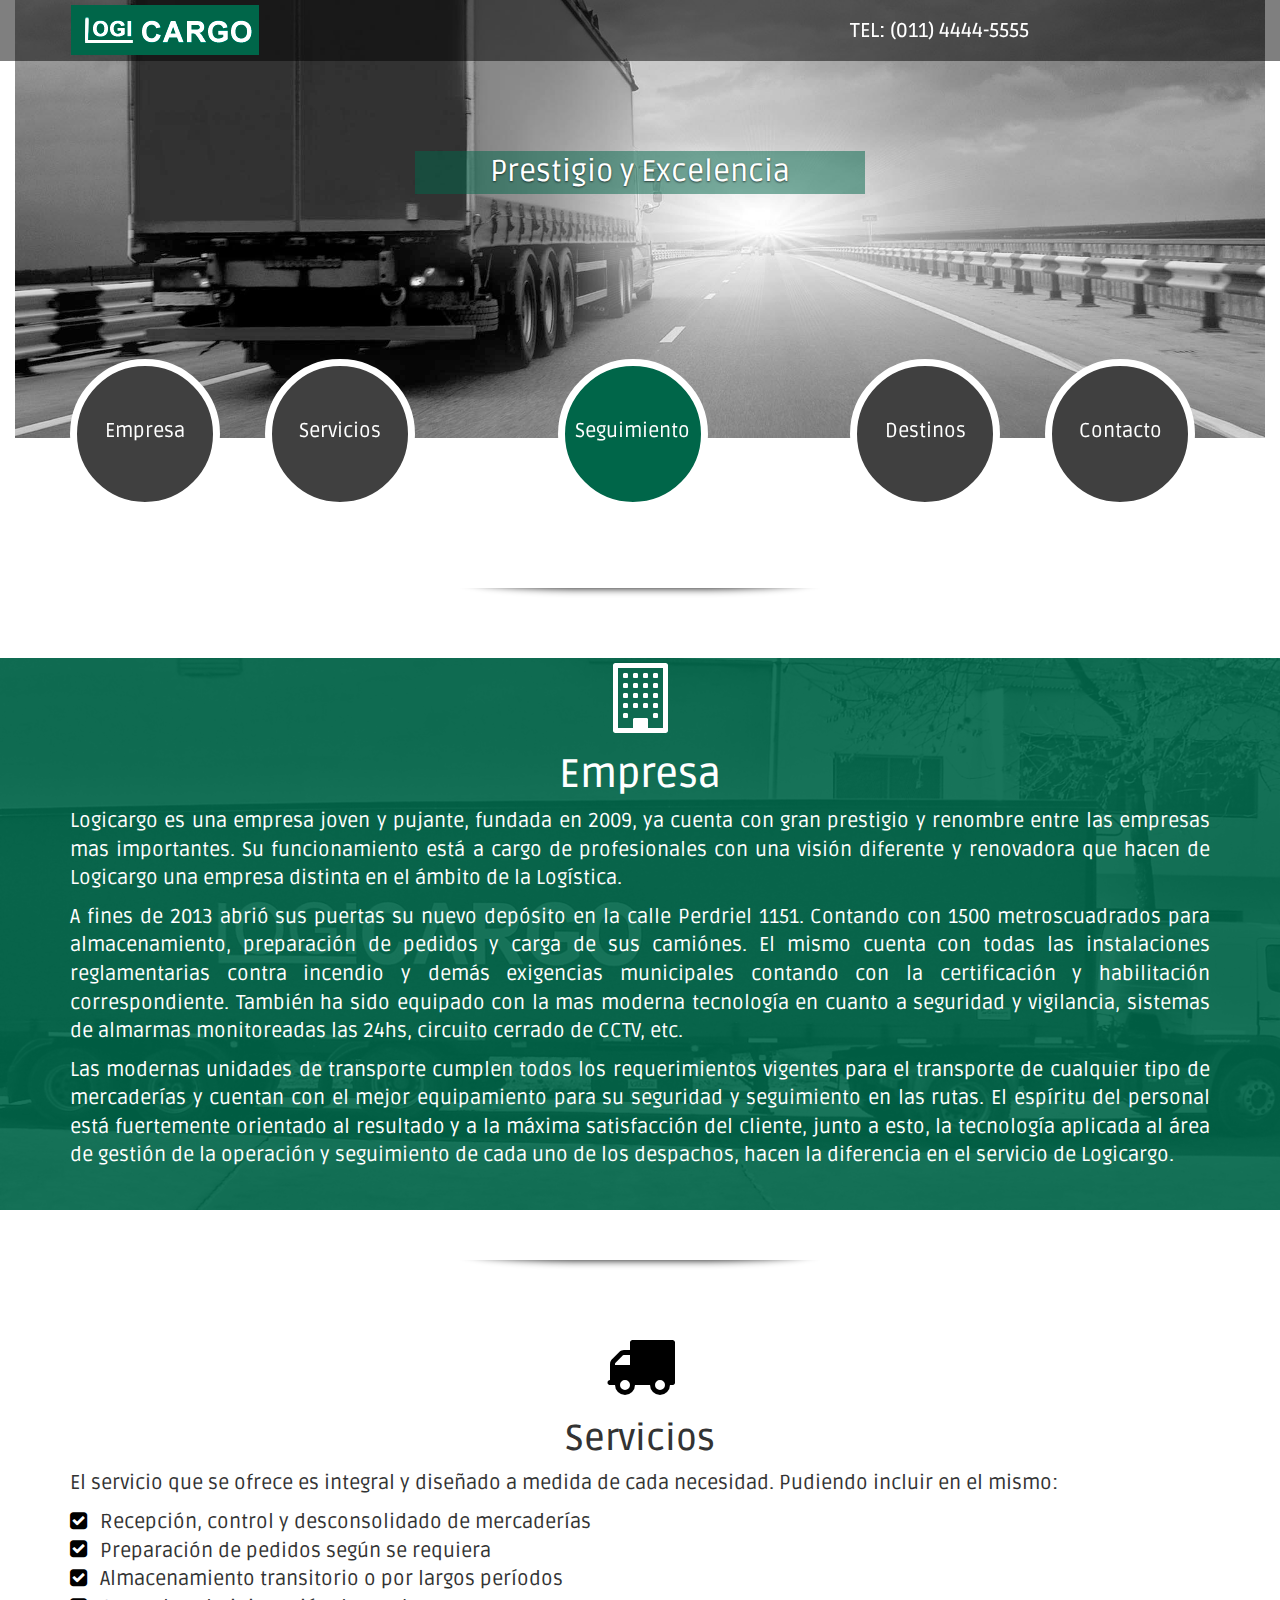
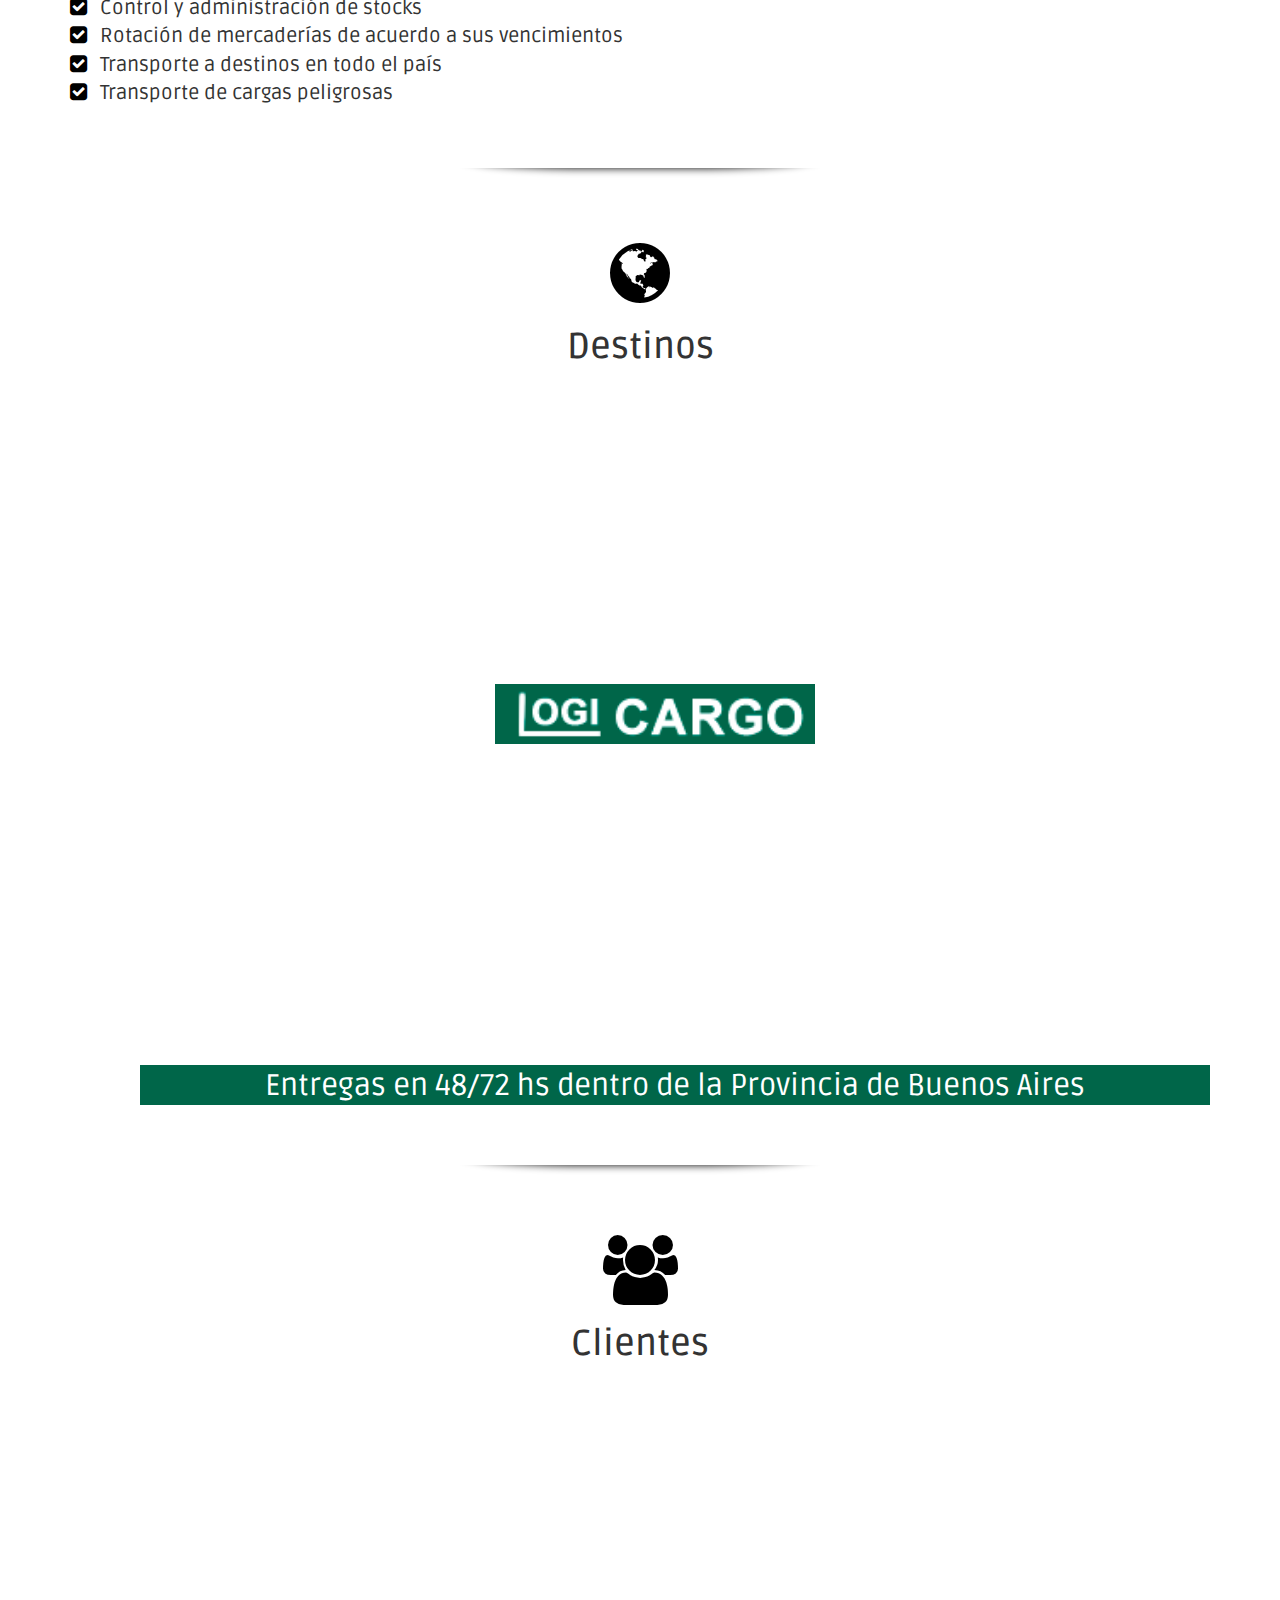
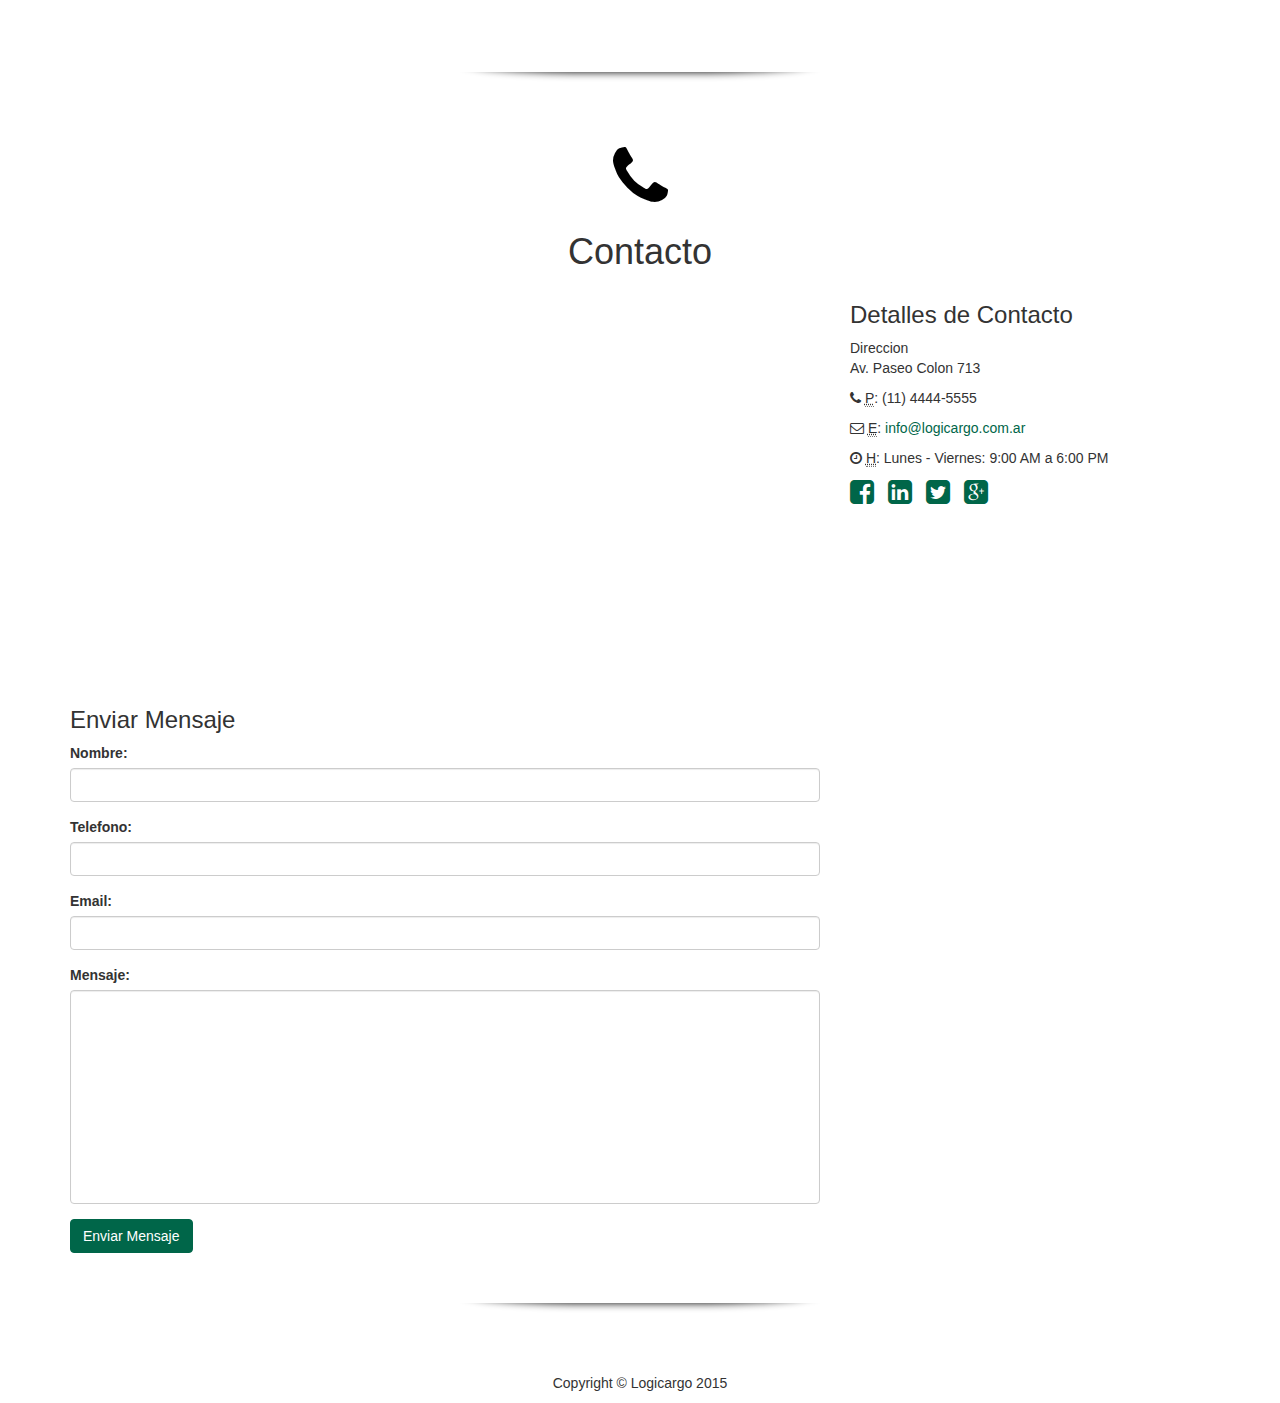
==== index.htm @ 50b71f31 "Commit Inicial" ====
﻿<!DOCTYPE html>
<html lang="es">
<head>
	<meta charset="UTF-8">
	<meta http-equiv="Content-Type" content="text/html; charset=utf-8">
	<meta name="viewport" content="width=device-width, initial-scale=1">
	<title>Logicargo</title>
	<link rel="stylesheet" href="css/bootstrap.css">
	<link rel="stylesheet" href="css/logicargo.css">
	<link rel="stylesheet" href="css/animations.css">
	<link rel="stylesheet" href="font-awesome/css/font-awesome.min.css">
	<link rel="stylesheet" href="http://fonts.googleapis.com/css?family=Ruda">
	<script src="//ajax.googleapis.com/ajax/libs/jquery/2.1.1/jquery.min.js"></script>
	<script src="js/jquery.newsTicker.js"></script>
</head>
<body>
	<nav class="navbar navbar-fixed-top" role="navigation">
		<div class="container header">
			<div class="row">
				<div class="col-md-4">
						<a href="/logicargo">
							<div class="logo slideDown"></div>
						</a>						
				</div>
				<div class="col-md-4 col-md-offset-4">
					<div class="telefono slideDown">
						<h2>TEL: (011) 4444-5555</h2>						
					</div>
				</div>
			</div>
		</div>
	</nav>

	<div id="carousel-logicargo" class="container-fluid carousel slide" data-ride="carousel">
		<div class="carousel-inner">
		  	<div class="item active"> <img src="img/4-gris.jpg"data-src="" >
		     	<div class="carousel-caption">
        			<p>Prestigio y Excelencia</p>
		    	</div>
		  	</div>
		  <div class="item"> <img src="img/5-gris.jpg" data-src="">
		     	<div class="carousel-caption">
        			<p>Profesionales especializados en el sector de la logística</p>
		    	</div>
		  </div>
		  <!--
		  agregar una imagen mas
		  <div class="item"> <img src="img/3.jpg" data-src="">
		    <div class="container">
		    </div>
		  </div>
		-->
		</div>

	<div class="botones hidden-xs">
		<div class="container">
			<div class="row">
				<div class="col-md-1">
					<a href="#empresa" class="page-scroll boton centered">
						<span>Empresa</span>
					</a>	
				</div>
				<div class="col-md-1 col-md-offset-1">
					<a href="#servicios" class="page-scroll boton centered">
						<span>Servicios</span>
					</a>	
				</div>
				<div class="col-md-1 col-md-offset-2">
						<a href="" class="page-scroll boton btn-seguimiento centered">
							<span>Seguimiento</span>
						</a>	
				</div>
				<div class="col-md-1 col-md-offset-2">
					<a href="#destinos" class="page-scroll boton centered">
						<span>Destinos</span>
					</a>	
				</div>
				<div class="col-md-1 col-md-offset-1">
						<a href="#contacto" class="page-scroll boton centered">
							<span>Contacto</span>
						</a>	
					</div>
				</div>			
			</div>
		</div>
	</div>

	</div>

	<div class="container">
		<div class="row">
			<div class="col-md-4 col-md-offset-4">
				<div class="or-spacer">
  					<div class="mask"></div>
				</div>				
			</div>
		</div>
	</div>

	<div id="empresa" class="container-fluid empresa-bg">
		<div class="container-fluid container-empresa">
			<div class="container">
				<div class="row">
					<div class="col-md-12">
						<div class="icon">
							<i class="fa fa-building-o fa-5x"></i>					
						</div>
						<h1>Empresa</h1>
						<p>Logicargo es una empresa joven y pujante, fundada en 2009, ya cuenta con gran prestigio y renombre entre las empresas mas importantes. Su funcionamiento está a cargo de profesionales con una visión diferente y renovadora que hacen de Logicargo una empresa distinta en el ámbito de la Logística.</p>
						<p>A fines de 2013 abrió sus puertas su nuevo depósito en la calle Perdriel 1151. Contando con 1500 metroscuadrados para almacenamiento, preparación de pedidos y carga de sus camiónes. El mismo cuenta con todas las instalaciones reglamentarias contra incendio y demás exigencias municipales contando con la certificación y habilitación correspondiente. También ha sido equipado con la mas moderna tecnología en cuanto a seguridad y vigilancia, sistemas de almarmas monitoreadas las 24hs, circuito cerrado de CCTV, etc.</p>
						<p>Las modernas unidades de transporte cumplen todos los requerimientos vigentes para el transporte de cualquier tipo de mercaderías y cuentan con el mejor equipamiento para su seguridad y seguimiento en las rutas.
						El espíritu del personal está fuertemente orientado al resultado y a la máxima satisfacción del cliente, junto a esto, la tecnología aplicada al área de gestión de la operación y seguimiento de cada uno de los despachos, hacen la diferencia en el servicio de Logicargo.
						</p>
					</div>
			</div>
			</div>

		</div>
	</div>

	<div class="container">
		<div class="row">
			<div class="col-md-4 col-md-offset-4">
				<div class="or-spacer">
  					<div class="mask"></div>
				</div>				
			</div>
		</div>
	</div>

	<div id="servicios" class="container">
		<div class="row">
			<div class="col-md-12">
				<div class="icon">
					<i class="fa fa-truck fa-5x"></i>					
				</div>
				<h1>Servicios</h1>
				<p>El servicio que se ofrece es integral y diseñado a medida de cada necesidad. Pudiendo incluir en el mismo: </p>
				<ul class="fa-ul">
				  <li><i class="fa-li fa fa-check-square"></i>Recepción, control y desconsolidado de mercaderías</li>
				  <li><i class="fa-li fa fa-check-square"></i>Preparación de pedidos según se requiera</li>
				  <li><i class="fa-li fa fa-check-square"></i>Almacenamiento transitorio o por largos períodos</li>
				  <li><i class="fa-li fa fa-check-square"></i>Control y administración de stocks</li>
				  <li><i class="fa-li fa fa-check-square"></i>Rotación de mercaderías de acuerdo a sus vencimientos</li>
				  <li><i class="fa-li fa fa-check-square"></i>Transporte a destinos en todo el país</li>	
				  <li><i class="fa-li fa fa-check-square"></i>Transporte de cargas peligrosas</li>				  				  
				</ul>
			</div>
		</div>
	</div>

	<div class="container">
		<div class="row">
			<div class="col-md-4 col-md-offset-4">
				<div class="or-spacer">
  					<div class="mask"></div>
				</div>				
			</div>
		</div>
	</div>

	<div id="destinos" class="container">
		<div class="row">
			<div class="col-md-12">
				<div class="icon">
					<i class="fa fa-globe fa-5x"></i>					
				</div>
				<h1>Destinos</h1>
				<div class="container">
					<div class="row">
						<div class="col-md-4 buenos-aires mainser">
							<div class="box-destino centered">
								<h4>Provincia de Buenos Aires</h4>
							</div>
						</div>
						<div class="col-md-4 mdp mainser">
							<div class="box-destino centered">
								<h4>Costa Atlantica</h4>
							</div>							
						</div>
						<div class="col-md-4 entre-rios mainser">
							<div class="box-destino centered">
								<h4>Entre Rios</h4>
							</div>							
						</div>
					</div>
					<div class="row">
						<div class="col-md-4 santa-fe mainser">
							<div class="box-destino centered">
								<h4>Santa Fe</h4>
							</div>	
						</div>
						<div class="col-md-4">
							<div class="box-destino centered">
								<div class="logo"></div>
							</div>	
						</div>
						<div class="col-md-4 chaco mainser">
							<div class="box-destino centered">
								<h4>Chaco</h4>
							</div>		
						</div>
					</div>
					<div class="row">
						<div class="col-md-4 corrientes mainser">
							<div class="box-destino centered">
								<h4>Corrientes</h4>
							</div>		
						</div>
						<div class="col-md-4 misiones mainser">
							<div class="box-destino centered">
								<h4>Misiones</h4>
							</div>		
						</div>
						<div class="col-md-4 cordoba mainser">
							<div class="box-destino centered">
								<h4>Córdoba</h4>
							</div>	
						</div>						
					</div>

					<div class="col-md-12 horarios-entregas hidden-xs hidden-sm">
						<ul class="nt-services centered">
							<li>Entregas en 48/72 hs dentro de la Provincia de Buenos Aires</li>
							<li>En el resto de los destinos por favor consulte</li>
						</ul>
					</div>
				</div>
				
			</div>
		</div>
	</div>

		<div class="container">
		<div class="row">
			<div class="col-md-4 col-md-offset-4">
				<div class="or-spacer">
  					<div class="mask"></div>
				</div>				
			</div>
		</div>
	</div>

	<div id="clientes" class="container">
		<div class="row">
			<div class="col-md-12">
				<div class="icon">
					<i class="fa fa-users fa-5x"></i>					
				</div>
				<h1>Clientes</h1>
				<div class="container">
					<div class="row">
						<div class="col-md-2 campari mainser">
							<div class="box-destino centered">
							</div>
						</div>
						<div class="col-md-2 nike mainser">
							<div class="box-destino centered">
							</div>
						</div>
						<div class="col-md-2 fresenius mainser">
							<div class="box-destino centered">
							</div>							
						</div>
						<div class="col-md-2 peniaflor mainser">
							<div class="box-destino centered">
							</div>							
						</div>
						<div class="col-md-2 rosamonte mainser">
							<div class="box-destino centered">
							</div>							
						</div>
						<div class="col-md-2 amanda mainser">
							<div class="box-destino centered">
							</div>							
						</div>
					</div>
					<div class="row">
						<div class="col-md-2 lujan mainser">
							<div class="box-destino centered">
							</div>
						</div>
						<div class="col-md-2 affinia mainser">
							<div class="box-destino centered">
							</div>
						</div>
						<div class="col-md-2 fv mainser">
							<div class="box-destino centered">
							</div>							
						</div>
						<div class="col-md-2 iberia mainser">
							<div class="box-destino centered">
							</div>							
						</div>
						<div class="col-md-2 plenario mainser">
							<div class="box-destino centered">
							</div>							
						</div>
						<div class="col-md-2 reckitt mainser">
							<div class="box-destino centered">
							</div>							
						</div>
					</div>
					<div class="row">
						<div class="col-md-3 sealy mainser">
							<div class="box-destino centered">
							</div>
						</div>
						<div class="col-md-3 bedtime mainser">
							<div class="box-destino centered">
							</div>
						</div>
						<div class="col-md-3 sagemuller mainser">
							<div class="box-destino centered">
							</div>							
						</div>
						<div class="col-md-3 potigian mainser">
							<div class="box-destino centered">
							</div>							
						</div>
					</div>
				</div>	
			</div>
		</div>
	</div>

	<div class="container">
		<div class="row">
			<div class="col-md-4 col-md-offset-4">
				<div class="or-spacer">
  					<div class="mask"></div>
				</div>				
			</div>
		</div>
	</div>


	<div id="contacto" class="container">
		<!-- Content Row -->
        <div class="row">
        	<div class="col-md-12 centered">
        		<div class="icon">
					<i class="fa fa-phone fa-5x"></i>					
				</div>
				<h1>Contacto</h1>
        	</div>
            <!-- Map Column -->
            <div class="col-md-8">
                <!-- Embedded Google Map -->
               <iframe src="https://www.google.com/maps/embed?pb=!1m18!1m12!1m3!1d3283.5314141405966!2d-58.36946469999999!3d-34.616008799999996!2m3!1f0!2f0!3f0!3m2!1i1024!2i768!4f13.1!3m3!1m2!1s0x95a334d50317d449%3A0x7b1368f42060e589!2sAv+Paseo+Col%C3%B3n+713%2C+Buenos+Aires%2C+Ciudad+Aut%C3%B3noma+de+Buenos+Aires!5e0!3m2!1ses!2sar!4v1424655319792" width="100%" height="400" frameborder="0" style="border:0"></iframe>
           </div>
            <!-- Contact Details Column -->
            <div class="col-md-4">
                <h3>Detalles de Contacto</h3>
                <p>
                    Direccion <br>Av. Paseo Colon 713<br>
                </p>
                <p><i class="fa fa-phone"></i> 
                    <abbr title="Telefono">P</abbr>: (11) 4444-5555</p>
                <p><i class="fa fa-envelope-o"></i> 
                    <abbr title="Email">E</abbr>: <a href="mailto:info@logicargo.com">info@logicargo.com.ar</a>
                </p>
                <p><i class="fa fa-clock-o"></i> 
                    <abbr title="Horarios">H</abbr>: Lunes - Viernes: 9:00 AM a 6:00 PM</p>
                <ul class="list-unstyled list-inline list-social-icons">
                    <li>
                        <a href=""><i class="fa fa-facebook-square fa-2x"></i></a>
                    </li>
                    <li>
                        <a href="#"><i class="fa fa-linkedin-square fa-2x"></i></a>
                    </li>
                    <li>
                        <a href="#"><i class="fa fa-twitter-square fa-2x"></i></a>
                    </li>
                    <li>
                        <a href="#"><i class="fa fa-google-plus-square fa-2x"></i></a>
                    </li>
                </ul>
            </div>
        </div>
        <!-- /.row -->

        <!-- Contact Form -->
        <!-- In order to set the email address and subject line for the contact form go to the bin/contact_me.php file. -->
        <div class="row">
            <div class="col-md-8">
                <h3>Enviar Mensaje</h3>
                <form name="sentMessage" id="contactForm" novalidate>
                    <div class="control-group form-group">
                        <div class="controls">
                            <label>Nombre:</label>
                            <input type="text" class="form-control" id="name" required data-validation-required-message="Ingrese su nombre.">
                            <p class="help-block"></p>
                        </div>
                    </div>
                    <div class="control-group form-group">
                        <div class="controls">
                            <label>Telefono:</label>
                            <input type="tel" class="form-control" id="phone" required data-validation-required-message="Ingrese su numero de telefono.">
                        </div>
                    </div>
                    <div class="control-group form-group">
                        <div class="controls">
                            <label>Email:</label>
                            <input type="email" class="form-control" id="email" required data-validation-required-message="Ingrese su direccion de emial.">
                        </div>
                    </div>
                    <div class="control-group form-group">
                        <div class="controls">
                            <label>Mensaje:</label>
                            <textarea rows="10" cols="100" class="form-control" id="message" required data-validation-required-message="Ingrese el mensaje" maxlength="999" style="resize:none"></textarea>
                        </div>
                    </div>
                    <div id="success"></div>
                    <!-- For success/fail messages -->
                    <button type="submit" class="btn btn-primary">Enviar Mensaje</button>
                </form>
            </div>

        </div>
        <!-- /.row -->
	</div>

	<div class="container">
		<div class="row">
			<div class="col-md-4 col-md-offset-4">
				<div class="or-spacer">
  					<div class="mask"></div>
				</div>				
			</div>
		</div>
	</div>

	<footer>
		<div class="container">
			<div class="row">
				<div class="cold-md-12 centered">
					<p>Copyright © Logicargo 2015</p>
				</div>
			</div>
		</div>
	</footer>
	<script src="js/bootstrap.js"></script>

<script>
    $('.carousel').carousel({
        interval: 8000,
        pause: false
    })
</script>

<script>
	$(document).ready(function(){
  $(window).bind('scroll', function() {
    var navHeight = 300; // custom nav height
    ($(window).scrollTop() > navHeight) ? $('nav').addClass('goToTop') : $('nav').removeClass('goToTop');
  });
});

	$(function() {
    $('a.page-scroll').bind('click', function(event) {
        var $anchor = $(this);
        $('html, body').stop().animate({
            scrollTop: $($anchor.attr('href')).offset().top
        }, 1500, 'easeInOutExpo');
        event.preventDefault();
    });
});

$(window).scroll(function() {
$('.mainser').each(function(){
var imagePos = $(this).offset().top;
var topOfWindow = $(window).scrollTop();
if (imagePos < topOfWindow+700) {
$(this).addClass("slideUp");
}
});
});
</script>
<script>
$('.nt-services').newsTicker({
	row_height: 40,
	max_rows: 1,
	duration: 5000,
	pauseOnHover: 0
});
</script>

<script src="js/jquery.easing.min.js"></script>
</body>
</html>
---- css/logicargo.css ----
.centered {
    text-align: center;
}

.mainser {
    visibility: hidden;
}

a:hover {
    text-decoration: none;
}

.or-spacer {
    margin-top:50px;
    margin-bottom: 50px;
    width:100%;
    position:relative;
}
.or-spacer .mask {
    overflow:hidden;
    height:20px;
}
.or-spacer .mask:after {
    content:'';
    display:block;
    margin:-25px auto 0;
    width:100%;
    height:25px;
    border-radius:125px / 12px;
    box-shadow:0 0 8px black;
}

div.logo{
    background: url("../img/logo.png") no-repeat scroll 50% 50%;
    width: 190px;
    height: 60px;
    vertical-align: middle !important;
    opacity: 1;
}

.telefono h2 {
	font-family: "Ruda";
	text-transform: uppercase;
    color: #ffffff;
	font-size: 20px;
}

div.carousel-inner div.item img {
    width: 100%;
}

.carousel-caption {
    top: 30%;

}

.carousel-caption p {
    background-color: rgba(0,102,73,0.5);
    color: #ffffff;
    font-family: "Ruda";
    font-size: 30px;
    width: 60%;
    margin: 0 auto;

}

.goToTop {
  position: fixed;
  top: 0;
  height: 70px;
  z-index: 1;
  opacity: 1;
}

nav {
    background-color: rgba(0, 0, 0, 0.5); 
    position: relative;
}

#rueda {
    float: left;
}

#rueda-r {
    float: left;
}

.botones {
    display: block;
    clear: both;
    min-height: 100px;
}

.boton {
    position: absolute;
    bottom: -70px;
    background-color: #404040;
    border: 7px solid #ffffff;
    -moz-border-radius: 50%;
    -webkit-border-radius: 390px;
    border-radius: 390px;
    height: 150px;
    width: 150px;   
    vertical-align: middle;
    display: block;
}

.boton span {
  position:absolute; 
  width:100%;
  height:100%;
  top:0;
  left: 0;

  /* edit: added z-index */
  z-index: 1;
}

.btn-seguimiento {
    background-color: #006649;
}

a.boton {
    font-family: "Ruda";
    color: #ffffff;
    line-height: 130px;
    font-size: 20px;
}

.boton:hover {
    animation-name: pulse;
    -webkit-animation-name: pulse;

    animation-duration: 1.5s;
    -webkit-animation-duration: 1.5s;

    animation-iteration-count: infinite;
    -webkit-animation-iteration-count: infinite;
}

.icon,
.fa-li {
    color: #ffffff;
}

/*
* CSS Empresa
*/
.empresa-bg {
    background-image: url("../img/1-gris.jpg");
    font-family: "Ruda";
    background-repeat: no-repeat;
    background-size: cover;
    padding: 0;

}

#empresa .container-empresa {
    background-color: rgba(0,102,73,0.9); 
    padding-top: 5px;
    padding-bottom: 30px;
}
#empresa .icon {
    text-align: center;
}

#empresa h1 {
    text-align: center;
    color: #ffffff;
    font-size: 40px;
}


#empresa p {
    color: #ffffff;
    font-size: 20px;
    text-align: justify;
}

/*
* CSS Servicios
*/

#servicios {
    font-family: "Ruda";
}

#servicios .icon,
#servicios .fa-li {
    text-align: center;
    color: #000000;
}

#servicios h1 {
    text-align: center;
}


#servicios p {
    font-size: 20px;
    text-align: justify;
}

#servicios li {
    font-size: 20px;
}

/*
* CSS Destinos
*/

#destinos {
    font-family: "Ruda";
}



#destinos h1 {
    text-align: center;
}

#destinos .icon {
    text-align: center;
}

#destinos .icon,
#destinos .fa-li {
    color: #000000;
}

#destinos .col-md-3,
#destinos .col-md-4 {
    border: 2px solid #ffffff;    
}

.box-destino {
    margin-top: 80px;
    margin-bottom: 80px;
}

.box-destino .logo {
    width: 90%;
    background-size: 100%;
    margin: 0 auto;
    margin-bottom: 30px;
}

.box-destino h4 {
    background-color: rgba(0, 0, 0, 0.5);
    color: white;
    font-size: 30px;
    height: 60px;
    line-height: 60px;
}

.mdp {
    background-image: url("../img/lobo-mdp.jpg");
    background-repeat: no-repeat;
    -webkit-background-size: cover;
    -moz-background-size: cover;
    -o-background-size: cover;
    background-size: cover;
}

.entre-rios {
    background-image: url("../img/palmar-entre-rios.jpg");
    background-repeat: no-repeat;
    -webkit-background-size: cover;
    -moz-background-size: cover;
    -o-background-size: cover;
    background-size: cover;
}

.santa-fe {
    background-image: url("../img/santa-fe.jpg");
    background-repeat: no-repeat;
    -webkit-background-size: cover;
    -moz-background-size: cover;
    -o-background-size: cover;
    background-size: cover;
}

.cordoba {
    background-image: url("../img/cordoba.jpg");
    background-repeat: no-repeat;
    -webkit-background-size: cover;
    -moz-background-size: cover;
    -o-background-size: cover;
    background-size: cover;
}

.chaco {
    background-image: url("../img/chaco.png");
    background-repeat: no-repeat;
    -webkit-background-size: cover;
    -moz-background-size: cover;
    -o-background-size: cover;
    background-size: cover;
}

.buenos-aires {
    background-image: url("../img/buenos-aires.jpg");
    background-repeat: no-repeat;
    -webkit-background-size: cover;
    -moz-background-size: cover;
    -o-background-size: cover;
    background-size: cover;
}

.corrientes {
    background-image: url("../img/corrientes.jpg");
    background-repeat: no-repeat;
    -webkit-background-size: cover;
    -moz-background-size: cover;
    -o-background-size: cover;
    background-size: cover;
}

.misiones {
    background-image: url("../img/misiones.jpg");
    background-repeat: no-repeat;
    -webkit-background-size: cover;
    -moz-background-size: cover;
    -o-background-size: cover;
    background-size: cover;
}

.horarios-entregas {
    margin-top: 15px;
}

.horarios-entregas ul {
    list-style: none;
}

.horarios-entregas li {
    font-family: "Ruda";
    font-size: 30px;
    background-color: #006649;
    color: #ffffff;
}

/*
 CSS Contacto
 */

 #contacto a {
    color: #006649;
 }

 .btn-primary {
    background-color: #006649;
    border-color: #006649;
}

#contacto .icon {
    color: #000000;
}

/*
Clientes
*/
#clientes {
    font-family: "Ruda";
}

#clientes h1 {
    text-align: center;
}

#clientes .icon {
    text-align: center;
}

#clientes .icon,
#clientes .fa-li {
    color: #000000;
}

#clientes .col-md-2 {
    border: 2px solid #ffffff;    
}

.campari {
    background-image: url("../img/campari.jpg");
    background-size: auto;
    background-repeat: no-repeat;
}

.nike {
    background-image: url("../img/nike.png");
    background-size: auto;
    background-repeat: no-repeat;
}
---- css/animations.css ----
/*
==============================================
CSS3 ANIMATION CHEAT SHEET
==============================================

Made by Justin Aguilar

www.justinaguilar.com/animations/

Questions, comments, concerns, love letters:
justin@justinaguilar.com
==============================================
*/

/*
==============================================
slideDown
==============================================
*/


.slideDown{
    animation-name: slideDown;
    -webkit-animation-name: slideDown;

    animation-duration: 1s;
    -webkit-animation-duration: 1s;

    animation-timing-function: ease;
    -webkit-animation-timing-function: ease;

    visibility: visible !important;
}

@keyframes slideDown {
    0% {
        transform: translateY(-100%);
    }
    50%{
        transform: translateY(8%);
    }
    65%{
        transform: translateY(-4%);
    }
    80%{
        transform: translateY(4%);
    }
    95%{
        transform: translateY(-2%);
    }
    100% {
        transform: translateY(0%);
    }
}

@-webkit-keyframes slideDown {
    0% {
        -webkit-transform: translateY(-100%);
    }
    50%{
        -webkit-transform: translateY(8%);
    }
    65%{
        -webkit-transform: translateY(-4%);
    }
    80%{
        -webkit-transform: translateY(4%);
    }
    95%{
        -webkit-transform: translateY(-2%);
    }
    100% {
        -webkit-transform: translateY(0%);
    }
}

/*
==============================================
slideUp
==============================================
*/


.slideUp{
    animation-name: slideUp;
    -webkit-animation-name: slideUp;

    animation-duration: 1s;
    -webkit-animation-duration: 1s;

    animation-timing-function: ease;
    -webkit-animation-timing-function: ease;

    visibility: visible !important;
}

@keyframes slideUp {
    0% {
        transform: translateY(100%);
    }
    50%{
        transform: translateY(-8%);
    }
    65%{
        transform: translateY(4%);
    }
    80%{
        transform: translateY(-4%);
    }
    95%{
        transform: translateY(2%);
    }
    100% {
        transform: translateY(0%);
    }
}

@-webkit-keyframes slideUp {
    0% {
        -webkit-transform: translateY(100%);
    }
    50%{
        -webkit-transform: translateY(-8%);
    }
    65%{
        -webkit-transform: translateY(4%);
    }
    80%{
        -webkit-transform: translateY(-4%);
    }
    95%{
        -webkit-transform: translateY(2%);
    }
    100% {
        -webkit-transform: translateY(0%);
    }
}

/*
==============================================
slideLeft
==============================================
*/


.slideLeft{
    animation-name: slideLeft;
    -webkit-animation-name: slideLeft;

    animation-duration: 1s;
    -webkit-animation-duration: 1s;

    animation-timing-function: ease-in-out;
    -webkit-animation-timing-function: ease-in-out;

    visibility: visible !important;
}

@keyframes slideLeft {
    0% {
        transform: translateX(150%);
    }
    50%{
        transform: translateX(-8%);
    }
    65%{
        transform: translateX(4%);
    }
    80%{
        transform: translateX(-4%);
    }
    95%{
        transform: translateX(2%);
    }
    100% {
        transform: translateX(0%);
    }
}

@-webkit-keyframes slideLeft {
    0% {
        -webkit-transform: translateX(150%);
    }
    50%{
        -webkit-transform: translateX(-8%);
    }
    65%{
        -webkit-transform: translateX(4%);
    }
    80%{
        -webkit-transform: translateX(-4%);
    }
    95%{
        -webkit-transform: translateX(2%);
    }
    100% {
        -webkit-transform: translateX(0%);
    }
}

/*
==============================================
slideRight
==============================================
*/


.slideRight{
    animation-name: slideRight;
    -webkit-animation-name: slideRight;

    animation-duration: 1s;
    -webkit-animation-duration: 1s;

    animation-timing-function: ease-in-out;
    -webkit-animation-timing-function: ease-in-out;

    visibility: visible !important;
}

@keyframes slideRight {
    0% {
        transform: translateX(-150%);
    }
    50%{
        transform: translateX(8%);
    }
    65%{
        transform: translateX(-4%);
    }
    80%{
        transform: translateX(4%);
    }
    95%{
        transform: translateX(-2%);
    }
    100% {
        transform: translateX(0%);
    }
}

@-webkit-keyframes slideRight {
    0% {
        -webkit-transform: translateX(-150%);
    }
    50%{
        -webkit-transform: translateX(8%);
    }
    65%{
        -webkit-transform: translateX(-4%);
    }
    80%{
        -webkit-transform: translateX(4%);
    }
    95%{
        -webkit-transform: translateX(-2%);
    }
    100% {
        -webkit-transform: translateX(0%);
    }
}

/*
==============================================
slideExpandUp
==============================================
*/


.slideExpandUp{
    animation-name: slideExpandUp;
    -webkit-animation-name: slideExpandUp;

    animation-duration: 1.6s;
    -webkit-animation-duration: 1.6s;

    animation-timing-function: ease-out;
    -webkit-animation-timing-function: ease -out;

    visibility: visible !important;
}

@keyframes slideExpandUp {
    0% {
        transform: translateY(100%) scaleX(0.5);
    }
    30%{
        transform: translateY(-8%) scaleX(0.5);
    }
    40%{
        transform: translateY(2%) scaleX(0.5);
    }
    50%{
        transform: translateY(0%) scaleX(1.1);
    }
    60%{
        transform: translateY(0%) scaleX(0.9);
    }
    70% {
        transform: translateY(0%) scaleX(1.05);
    }
    80%{
        transform: translateY(0%) scaleX(0.95);
    }
    90% {
        transform: translateY(0%) scaleX(1.02);
    }
    100%{
        transform: translateY(0%) scaleX(1);
    }
}

@-webkit-keyframes slideExpandUp {
    0% {
        -webkit-transform: translateY(100%) scaleX(0.5);
    }
    30%{
        -webkit-transform: translateY(-8%) scaleX(0.5);
    }
    40%{
        -webkit-transform: translateY(2%) scaleX(0.5);
    }
    50%{
        -webkit-transform: translateY(0%) scaleX(1.1);
    }
    60%{
        -webkit-transform: translateY(0%) scaleX(0.9);
    }
    70% {
        -webkit-transform: translateY(0%) scaleX(1.05);
    }
    80%{
        -webkit-transform: translateY(0%) scaleX(0.95);
    }
    90% {
        -webkit-transform: translateY(0%) scaleX(1.02);
    }
    100%{
        -webkit-transform: translateY(0%) scaleX(1);
    }
}

/*
==============================================
expandUp
==============================================
*/


.expandUp{
    animation-name: expandUp;
    -webkit-animation-name: expandUp;

    animation-duration: 0.7s;
    -webkit-animation-duration: 0.7s;

    animation-timing-function: ease;
    -webkit-animation-timing-function: ease;

    visibility: visible !important;
}

@keyframes expandUp {
    0% {
        transform: translateY(100%) scale(0.6) scaleY(0.5);
    }
    60%{
        transform: translateY(-7%) scaleY(1.12);
    }
    75%{
        transform: translateY(3%);
    }
    100% {
        transform: translateY(0%) scale(1) scaleY(1);
    }
}

@-webkit-keyframes expandUp {
    0% {
        -webkit-transform: translateY(100%) scale(0.6) scaleY(0.5);
    }
    60%{
        -webkit-transform: translateY(-7%) scaleY(1.12);
    }
    75%{
        -webkit-transform: translateY(3%);
    }
    100% {
        -webkit-transform: translateY(0%) scale(1) scaleY(1);
    }
}

/*
==============================================
fadeIn
==============================================
*/

.fadeIn{
    animation-name: fadeIn;
    -webkit-animation-name: fadeIn;

    animation-duration: 1.5s;
    -webkit-animation-duration: 1.5s;

    animation-timing-function: ease-in-out;
    -webkit-animation-timing-function: ease-in-out;

    visibility: visible !important;
}

@keyframes fadeIn {
    0% {
        transform: scale(0);
        opacity: 0.0;
    }
    60% {
        transform: scale(1.1);
    }
    80% {
        transform: scale(0.9);
        opacity: 1;
    }
    100% {
        transform: scale(1);
        opacity: 1;
    }
}

@-webkit-keyframes fadeIn {
    0% {
        -webkit-transform: scale(0);
        opacity: 0.0;
    }
    60% {
        -webkit-transform: scale(1.1);
    }
    80% {
        -webkit-transform: scale(0.9);
        opacity: 1;
    }
    100% {
        -webkit-transform: scale(1);
        opacity: 1;
    }
}

/*
==============================================
expandOpen
==============================================
*/


.expandOpen{
    animation-name: expandOpen;
    -webkit-animation-name: expandOpen;

    animation-duration: 1.2s;
    -webkit-animation-duration: 1.2s;

    animation-timing-function: ease-out;
    -webkit-animation-timing-function: ease-out;

    visibility: visible !important;
}

@keyframes expandOpen {
    0% {
        transform: scale(1.8);
    }
    50% {
        transform: scale(0.95);
    }
    80% {
        transform: scale(1.05);
    }
    90% {
        transform: scale(0.98);
    }
    100% {
        transform: scale(1);
    }
}

@-webkit-keyframes expandOpen {
    0% {
        -webkit-transform: scale(1.8);
    }
    50% {
        -webkit-transform: scale(0.95);
    }
    80% {
        -webkit-transform: scale(1.05);
    }
    90% {
        -webkit-transform: scale(0.98);
    }
    100% {
        -webkit-transform: scale(1);
    }
}

/*
==============================================
bigEntrance
==============================================
*/


.bigEntrance{
    animation-name: bigEntrance;
    -webkit-animation-name: bigEntrance;

    animation-duration: 1.6s;
    -webkit-animation-duration: 1.6s;

    animation-timing-function: ease-out;
    -webkit-animation-timing-function: ease-out;

    visibility: visible !important;
}

@keyframes bigEntrance {
    0% {
        transform: scale(0.3) rotate(6deg) translateX(-30%) translateY(30%);
        opacity: 0.2;
    }
    30% {
        transform: scale(1.03) rotate(-2deg) translateX(2%) translateY(-2%);
        opacity: 1;
    }
    45% {
        transform: scale(0.98) rotate(1deg) translateX(0%) translateY(0%);
        opacity: 1;
    }
    60% {
        transform: scale(1.01) rotate(-1deg) translateX(0%) translateY(0%);
        opacity: 1;
    }
    75% {
        transform: scale(0.99) rotate(1deg) translateX(0%) translateY(0%);
        opacity: 1;
    }
    90% {
        transform: scale(1.01) rotate(0deg) translateX(0%) translateY(0%);
        opacity: 1;
    }
    100% {
        transform: scale(1) rotate(0deg) translateX(0%) translateY(0%);
        opacity: 1;
    }
}

@-webkit-keyframes bigEntrance {
    0% {
        -webkit-transform: scale(0.3) rotate(6deg) translateX(-30%) translateY(30%);
        opacity: 0.2;
    }
    30% {
        -webkit-transform: scale(1.03) rotate(-2deg) translateX(2%) translateY(-2%);
        opacity: 1;
    }
    45% {
        -webkit-transform: scale(0.98) rotate(1deg) translateX(0%) translateY(0%);
        opacity: 1;
    }
    60% {
        -webkit-transform: scale(1.01) rotate(-1deg) translateX(0%) translateY(0%);
        opacity: 1;
    }
    75% {
        -webkit-transform: scale(0.99) rotate(1deg) translateX(0%) translateY(0%);
        opacity: 1;
    }
    90% {
        -webkit-transform: scale(1.01) rotate(0deg) translateX(0%) translateY(0%);
        opacity: 1;
    }
    100% {
        -webkit-transform: scale(1) rotate(0deg) translateX(0%) translateY(0%);
        opacity: 1;
    }
}

/*
==============================================
hatch
==============================================
*/

.hatch{
    animation-name: hatch;
    -webkit-animation-name: hatch;

    animation-duration: 2s;
    -webkit-animation-duration: 2s;

    animation-timing-function: ease-in-out;
    -webkit-animation-timing-function: ease-in-out;

    transform-origin: 50% 100%;
    -ms-transform-origin: 50% 100%;
    -webkit-transform-origin: 50% 100%;

    visibility: visible !important;
}

@keyframes hatch {
    0% {
        transform: rotate(0deg) scaleY(0.6);
    }
    20% {
        transform: rotate(-2deg) scaleY(1.05);
    }
    35% {
        transform: rotate(2deg) scaleY(1);
    }
    50% {
        transform: rotate(-2deg);
    }
    65% {
        transform: rotate(1deg);
    }
    80% {
        transform: rotate(-1deg);
    }
    100% {
        transform: rotate(0deg);
    }
}

@-webkit-keyframes hatch {
    0% {
        -webkit-transform: rotate(0deg) scaleY(0.6);
    }
    20% {
        -webkit-transform: rotate(-2deg) scaleY(1.05);
    }
    35% {
        -webkit-transform: rotate(2deg) scaleY(1);
    }
    50% {
        -webkit-transform: rotate(-2deg);
    }
    65% {
        -webkit-transform: rotate(1deg);
    }
    80% {
        -webkit-transform: rotate(-1deg);
    }
    100% {
        -webkit-transform: rotate(0deg);
    }
}


/*
==============================================
bounce
==============================================
*/


.bounce{
    animation-name: bounce;
    -webkit-animation-name: bounce;

    animation-duration: 1.6s;
    -webkit-animation-duration: 1.6s;

    animation-timing-function: ease;
    -webkit-animation-timing-function: ease;

    transform-origin: 50% 100%;
    -ms-transform-origin: 50% 100%;
    -webkit-transform-origin: 50% 100%;
}

@keyframes bounce {
    0% {
        transform: translateY(0%) scaleY(0.6);
    }
    60%{
        transform: translateY(-100%) scaleY(1.1);
    }
    70%{
        transform: translateY(0%) scaleY(0.95) scaleX(1.05);
    }
    80%{
        transform: translateY(0%) scaleY(1.05) scaleX(1);
    }
    90%{
        transform: translateY(0%) scaleY(0.95) scaleX(1);
    }
    100%{
        transform: translateY(0%) scaleY(1) scaleX(1);
    }
}

@-webkit-keyframes bounce {
    0% {
        -webkit-transform: translateY(0%) scaleY(0.6);
    }
    60%{
        -webkit-transform: translateY(-100%) scaleY(1.1);
    }
    70%{
        -webkit-transform: translateY(0%) scaleY(0.95) scaleX(1.05);
    }
    80%{
        -webkit-transform: translateY(0%) scaleY(1.05) scaleX(1);
    }
    90%{
        -webkit-transform: translateY(0%) scaleY(0.95) scaleX(1);
    }
    100%{
        -webkit-transform: translateY(0%) scaleY(1) scaleX(1);
    }
}


/*
==============================================
pulse
==============================================
*/

.pulse{
    animation-name: pulse;
    -webkit-animation-name: pulse;

    animation-duration: 1.5s;
    -webkit-animation-duration: 1.5s;

    animation-iteration-count: infinite;
    -webkit-animation-iteration-count: infinite;
}

@keyframes pulse {
    0% {
        transform: scale(0.9);
        opacity: 0.7;
    }
    50% {
        transform: scale(1);
        opacity: 1;
    }
    100% {
        transform: scale(0.9);
        opacity: 0.7;
    }
}

@-webkit-keyframes pulse {
    0% {
        -webkit-transform: scale(0.95);
        opacity: 0.7;
    }
    50% {
        -webkit-transform: scale(1);
        opacity: 1;
    }
    100% {
        -webkit-transform: scale(0.95);
        opacity: 0.7;
    }
}

/*
==============================================
floating
==============================================
*/

.floating{
    animation-name: floating;
    -webkit-animation-name: floating;

    animation-duration: 1.5s;
    -webkit-animation-duration: 1.5s;

    animation-iteration-count: infinite;
    -webkit-animation-iteration-count: infinite;
}

@keyframes floating {
    0% {
        transform: translateY(0%);
    }
    50% {
        transform: translateY(8%);
    }
    100% {
        transform: translateY(0%);
    }
}

@-webkit-keyframes floating {
    0% {
        -webkit-transform: translateY(0%);
    }
    50% {
        -webkit-transform: translateY(8%);
    }
    100% {
        -webkit-transform: translateY(0%);
    }
}

/*
==============================================
tossing
==============================================
*/

.tossing{
    animation-name: tossing;
    -webkit-animation-name: tossing;

    animation-duration: 2.5s;
    -webkit-animation-duration: 2.5s;

    animation-iteration-count: infinite;
    -webkit-animation-iteration-count: infinite;
}

@keyframes tossing {
    0% {
        transform: rotate(-4deg);
    }
    50% {
        transform: rotate(4deg);
    }
    100% {
        transform: rotate(-4deg);
    }
}

@-webkit-keyframes tossing {
    0% {
        -webkit-transform: rotate(-4deg);
    }
    50% {
        -webkit-transform: rotate(4deg);
    }
    100% {
        -webkit-transform: rotate(-4deg);
    }
}

/*
==============================================
pullUp
==============================================
*/

.pullUp{
    animation-name: pullUp;
    -webkit-animation-name: pullUp;

    animation-duration: 1.1s;
    -webkit-animation-duration: 1.1s;

    animation-timing-function: ease-out;
    -webkit-animation-timing-function: ease-out;

    transform-origin: 50% 100%;
    -ms-transform-origin: 50% 100%;
    -webkit-transform-origin: 50% 100%;
}

@keyframes pullUp {
    0% {
        transform: scaleY(0.1);
    }
    40% {
        transform: scaleY(1.02);
    }
    60% {
        transform: scaleY(0.98);
    }
    80% {
        transform: scaleY(1.01);
    }
    100% {
        transform: scaleY(0.98);
    }
    80% {
        transform: scaleY(1.01);
    }
    100% {
        transform: scaleY(1);
    }
}

@-webkit-keyframes pullUp {
    0% {
        -webkit-transform: scaleY(0.1);
    }
    40% {
        -webkit-transform: scaleY(1.02);
    }
    60% {
        -webkit-transform: scaleY(0.98);
    }
    80% {
        -webkit-transform: scaleY(1.01);
    }
    100% {
        -webkit-transform: scaleY(0.98);
    }
    80% {
        -webkit-transform: scaleY(1.01);
    }
    100% {
        -webkit-transform: scaleY(1);
    }
}

/*
==============================================
pullDown
==============================================
*/

.pullDown{
    animation-name: pullDown;
    -webkit-animation-name: pullDown;

    animation-duration: 1.1s;
    -webkit-animation-duration: 1.1s;

    animation-timing-function: ease-out;
    -webkit-animation-timing-function: ease-out;

    transform-origin: 50% 0%;
    -ms-transform-origin: 50% 0%;
    -webkit-transform-origin: 50% 0%;
}

@keyframes pullDown {
    0% {
        transform: scaleY(0.1);
    }
    40% {
        transform: scaleY(1.02);
    }
    60% {
        transform: scaleY(0.98);
    }
    80% {
        transform: scaleY(1.01);
    }
    100% {
        transform: scaleY(0.98);
    }
    80% {
        transform: scaleY(1.01);
    }
    100% {
        transform: scaleY(1);
    }
}

@-webkit-keyframes pullDown {
    0% {
        -webkit-transform: scaleY(0.1);
    }
    40% {
        -webkit-transform: scaleY(1.02);
    }
    60% {
        -webkit-transform: scaleY(0.98);
    }
    80% {
        -webkit-transform: scaleY(1.01);
    }
    100% {
        -webkit-transform: scaleY(0.98);
    }
    80% {
        -webkit-transform: scaleY(1.01);
    }
    100% {
        -webkit-transform: scaleY(1);
    }
}

/*
==============================================
stretchLeft
==============================================
*/

.stretchLeft{
    animation-name: stretchLeft;
    -webkit-animation-name: stretchLeft;

    animation-duration: 1.5s;
    -webkit-animation-duration: 1.5s;

    animation-timing-function: ease-out;
    -webkit-animation-timing-function: ease-out;

    transform-origin: 100% 0%;
    -ms-transform-origin: 100% 0%;
    -webkit-transform-origin: 100% 0%;
}

@keyframes stretchLeft {
    0% {
        transform: scaleX(0.3);
    }
    40% {
        transform: scaleX(1.02);
    }
    60% {
        transform: scaleX(0.98);
    }
    80% {
        transform: scaleX(1.01);
    }
    100% {
        transform: scaleX(0.98);
    }
    80% {
        transform: scaleX(1.01);
    }
    100% {
        transform: scaleX(1);
    }
}

@-webkit-keyframes stretchLeft {
    0% {
        -webkit-transform: scaleX(0.3);
    }
    40% {
        -webkit-transform: scaleX(1.02);
    }
    60% {
        -webkit-transform: scaleX(0.98);
    }
    80% {
        -webkit-transform: scaleX(1.01);
    }
    100% {
        -webkit-transform: scaleX(0.98);
    }
    80% {
        -webkit-transform: scaleX(1.01);
    }
    100% {
        -webkit-transform: scaleX(1);
    }
}

/*
==============================================
stretchRight
==============================================
*/

.stretchRight{
    animation-name: stretchRight;
    -webkit-animation-name: stretchRight;

    animation-duration: 1.5s;
    -webkit-animation-duration: 1.5s;

    animation-timing-function: ease-out;
    -webkit-animation-timing-function: ease-out;

    transform-origin: 0% 0%;
    -ms-transform-origin: 0% 0%;
    -webkit-transform-origin: 0% 0%;
}

@keyframes stretchRight {
    0% {
        transform: scaleX(0.3);
    }
    40% {
        transform: scaleX(1.02);
    }
    60% {
        transform: scaleX(0.98);
    }
    80% {
        transform: scaleX(1.01);
    }
    100% {
        transform: scaleX(0.98);
    }
    80% {
        transform: scaleX(1.01);
    }
    100% {
        transform: scaleX(1);
    }
}

@-webkit-keyframes stretchRight {
    0% {
        -webkit-transform: scaleX(0.3);
    }
    40% {
        -webkit-transform: scaleX(1.02);
    }
    60% {
        -webkit-transform: scaleX(0.98);
    }
    80% {
        -webkit-transform: scaleX(1.01);
    }
    100% {
        -webkit-transform: scaleX(0.98);
    }
    80% {
        -webkit-transform: scaleX(1.01);
    }
    100% {
        -webkit-transform: scaleX(1);
    }
}
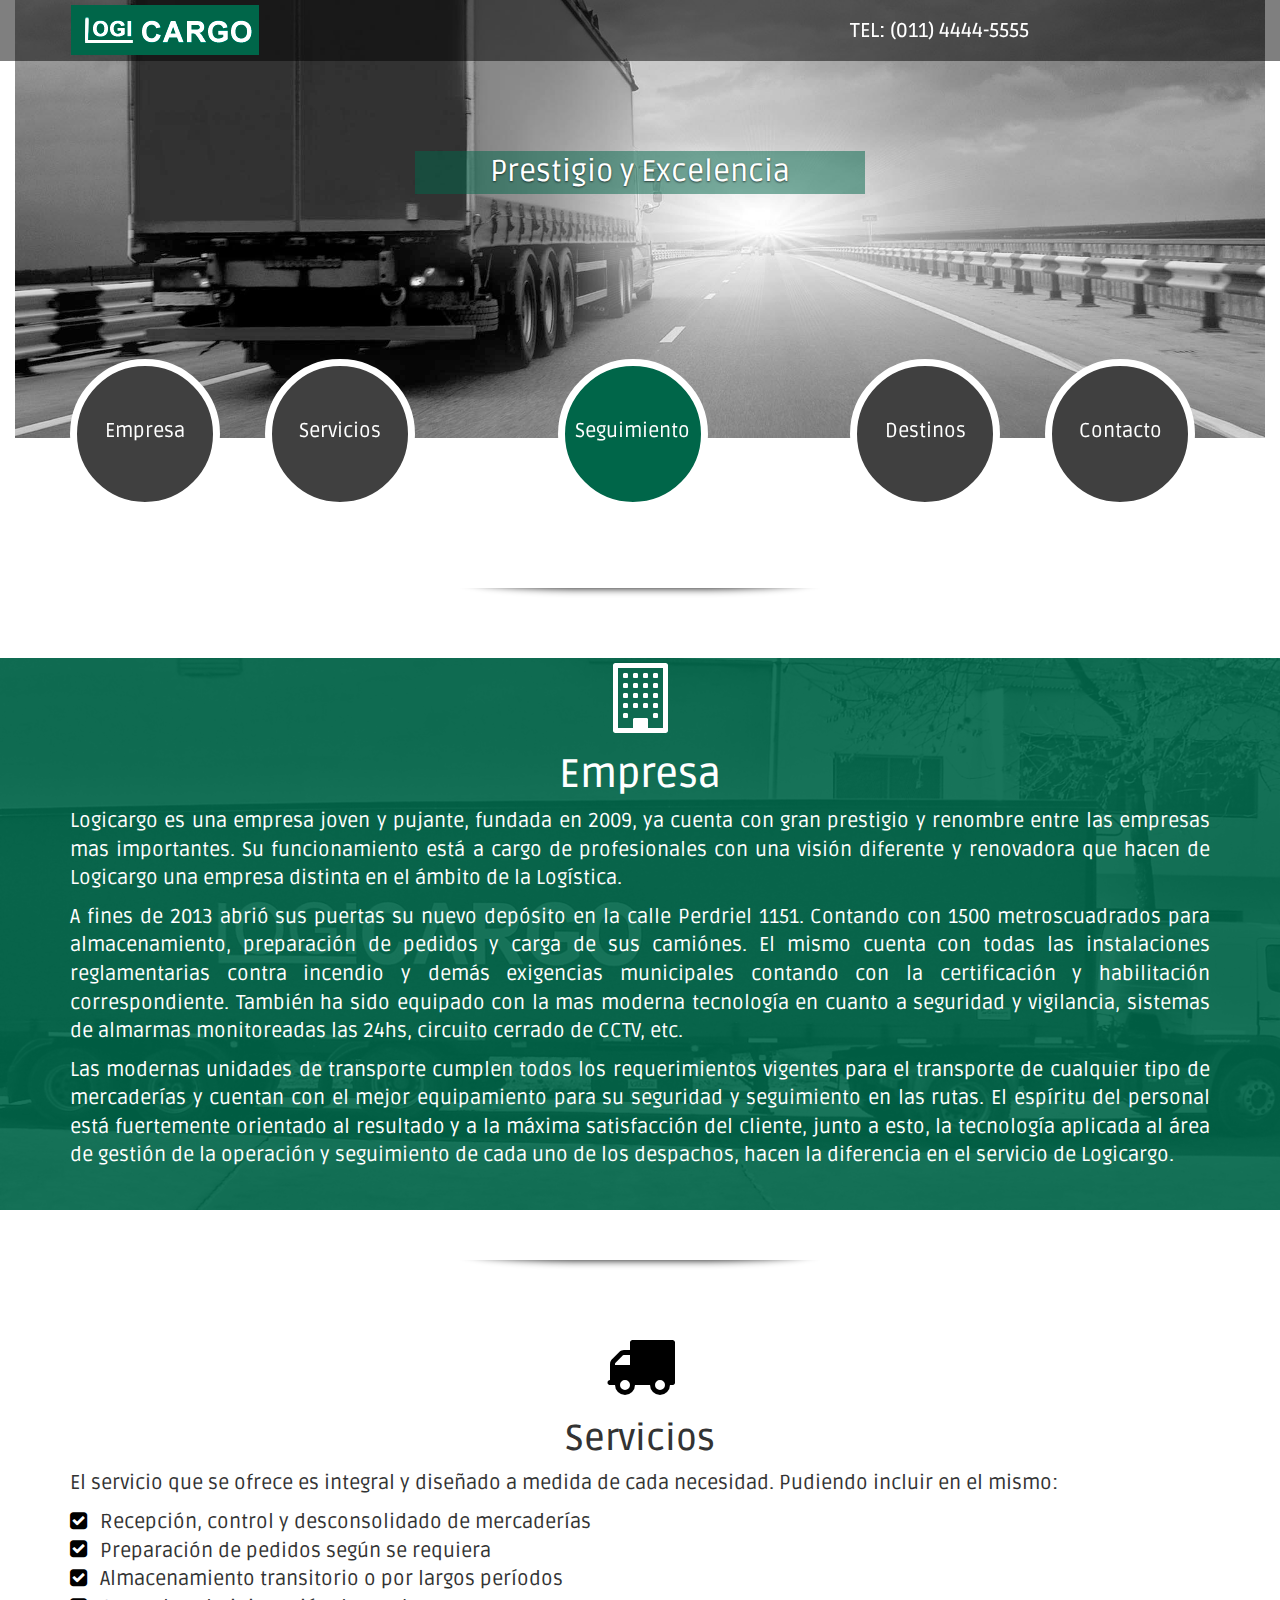
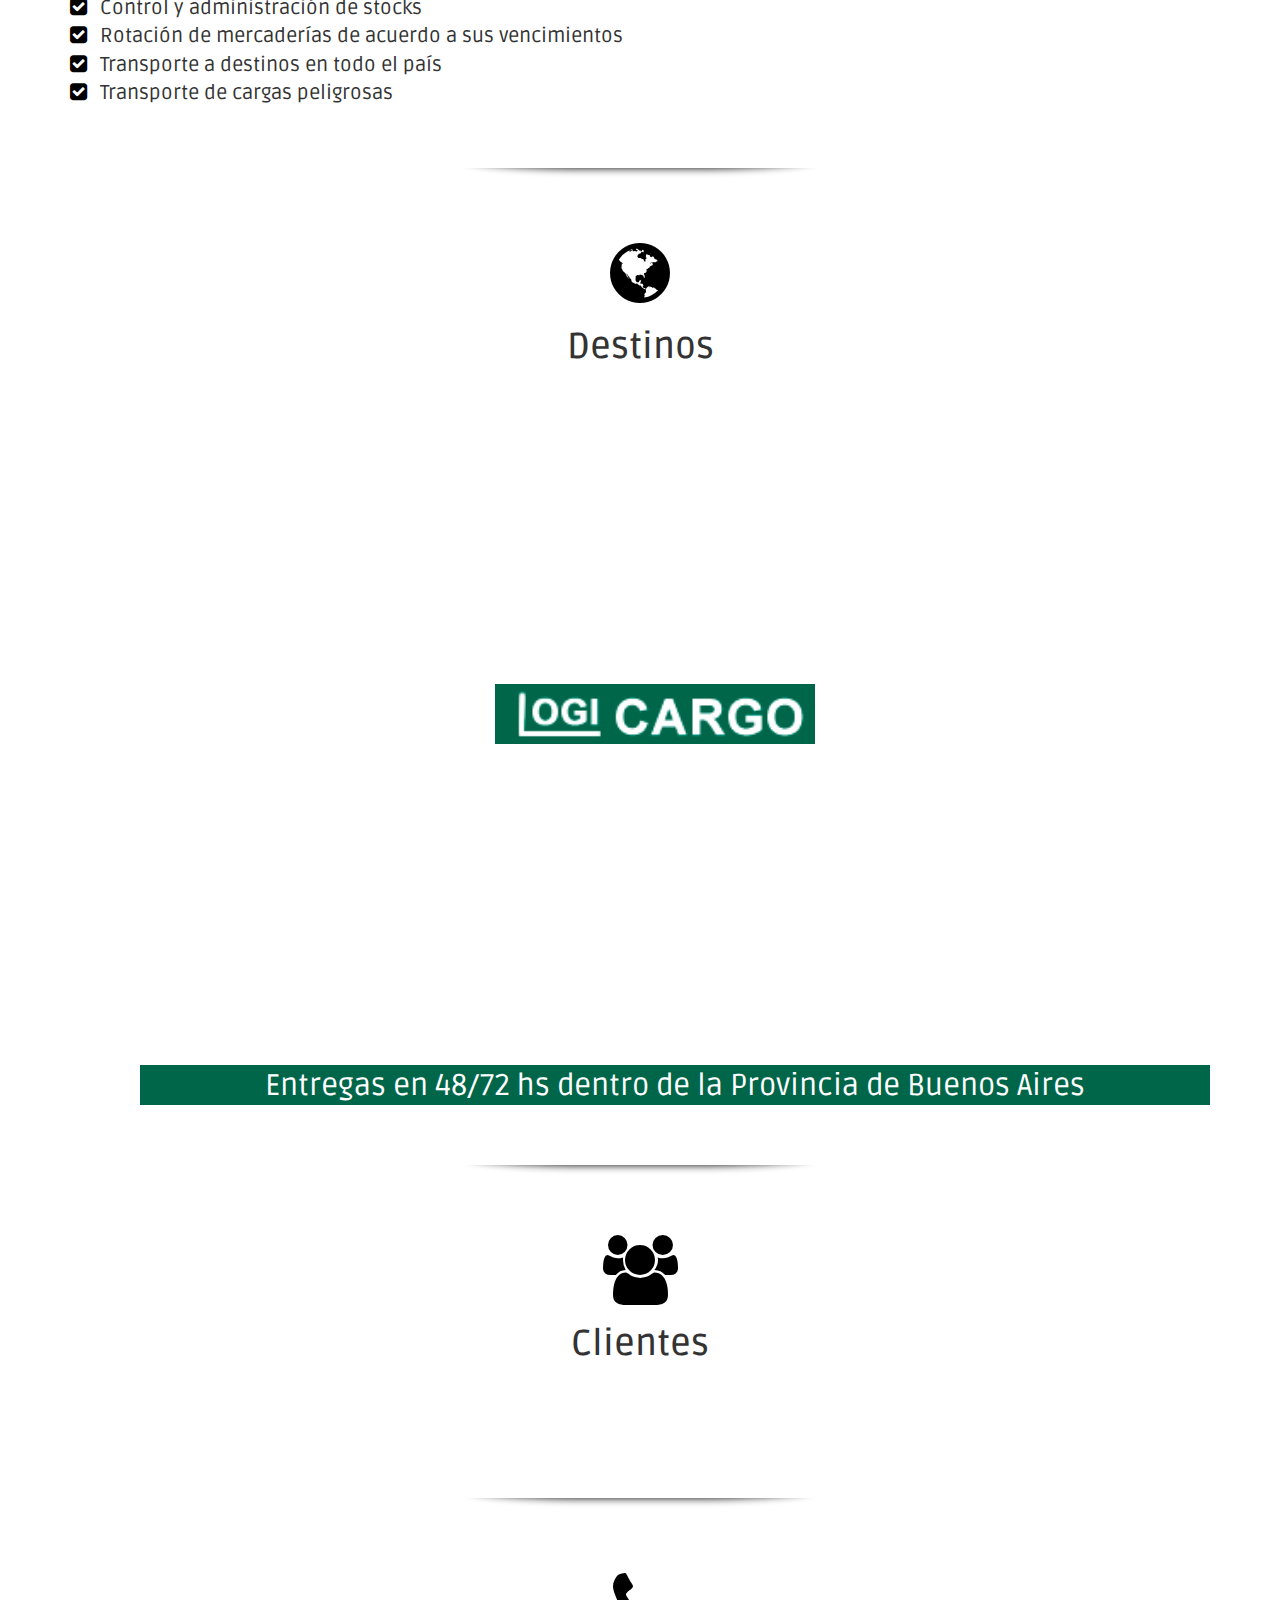
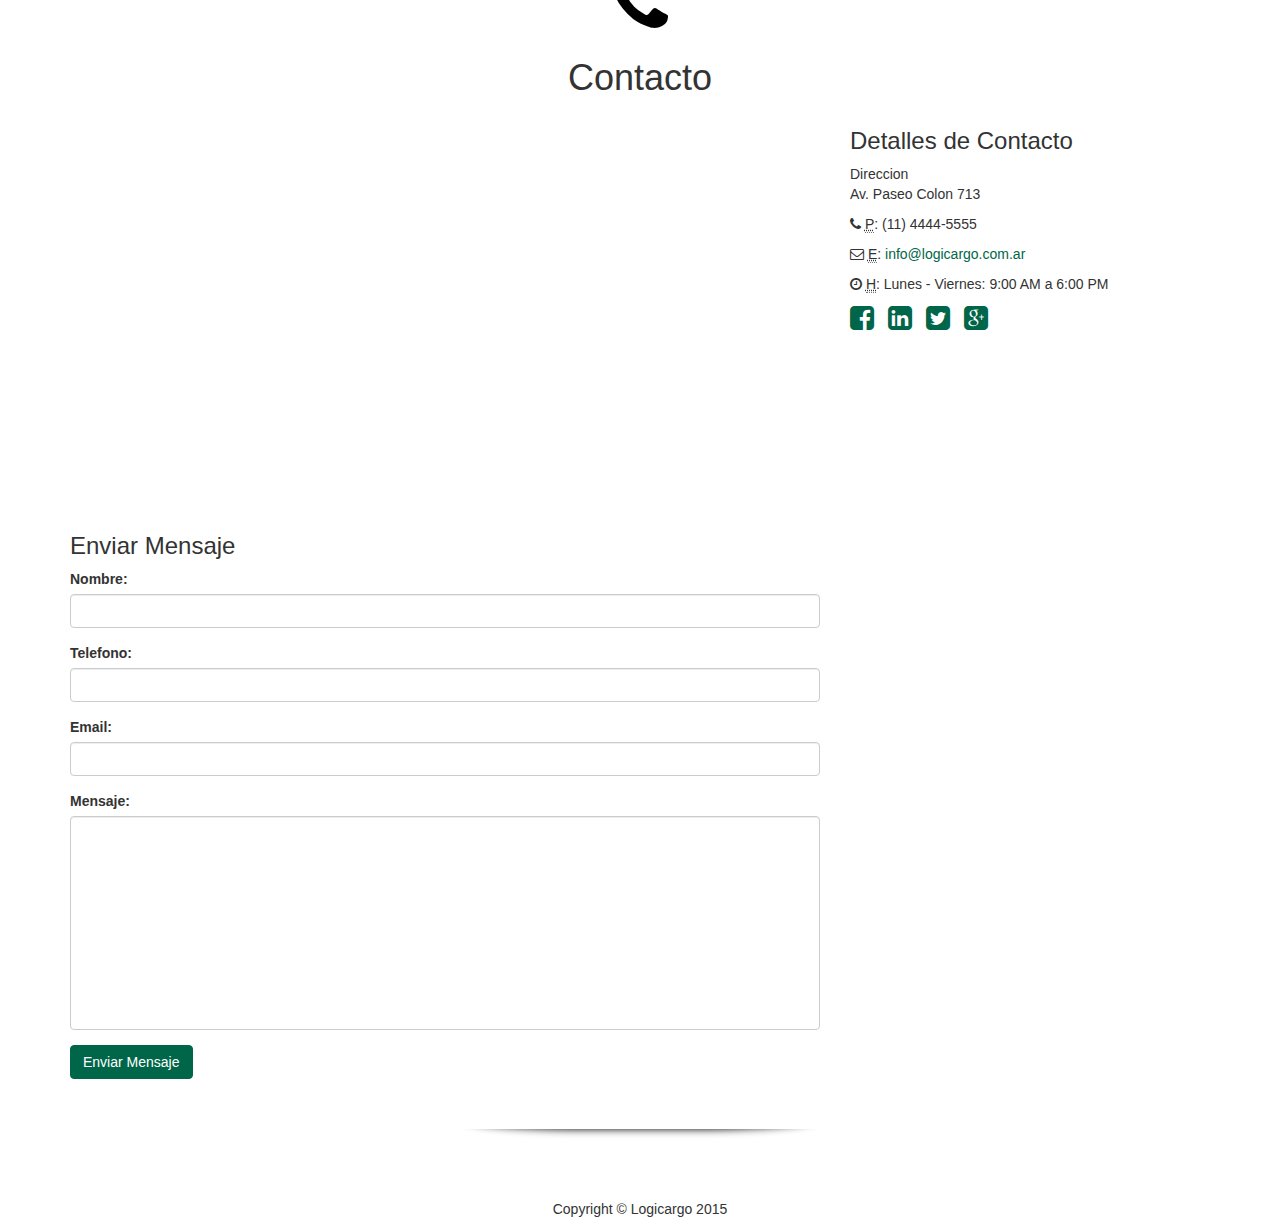
==== commit ac68dc9e: "Se agrega primera fila de logos de clientes" ====
--- a/index.htm
+++ b/index.htm
@@ -251,71 +251,77 @@
 				<div class="container">
 					<div class="row">
 						<div class="col-md-2 campari mainser">
-							<div class="box-destino centered">
+							<div class="centered logo-cliente">
+								<img src="img/campari.jpg">
 							</div>
 						</div>
 						<div class="col-md-2 nike mainser">
-							<div class="box-destino centered">
+							<div class="centered logo-cliente">
+								<img src="img/nike.png">							
 							</div>
 						</div>
 						<div class="col-md-2 fresenius mainser">
-							<div class="box-destino centered">
+							<div class="centered logo-cliente">
+								<img src="img/fresenius.jpg" alt="">
 							</div>							
 						</div>
 						<div class="col-md-2 peniaflor mainser">
-							<div class="box-destino centered">
+							<div class="centered logo-cliente">
+								<img src="img/peniaflor.jpg" alt="">
 							</div>							
 						</div>
 						<div class="col-md-2 rosamonte mainser">
-							<div class="box-destino centered">
+							<div class="centered logo-cliente">
+								<img src="img/rosamonte.jpg" alt="">
 							</div>							
 						</div>
 						<div class="col-md-2 amanda mainser">
-							<div class="box-destino centered">
+							<div class="centered logo-cliente">
+								<img src="img/amanda.png" alt="">
 							</div>							
 						</div>
 					</div>
 					<div class="row">
 						<div class="col-md-2 lujan mainser">
-							<div class="box-destino centered">
+							<div class="centered">
 							</div>
 						</div>
 						<div class="col-md-2 affinia mainser">
-							<div class="box-destino centered">
+							<div class="centered">
 							</div>
 						</div>
 						<div class="col-md-2 fv mainser">
-							<div class="box-destino centered">
+							<div class="centered">
 							</div>							
 						</div>
 						<div class="col-md-2 iberia mainser">
-							<div class="box-destino centered">
+							<div class="centered">
 							</div>							
 						</div>
 						<div class="col-md-2 plenario mainser">
-							<div class="box-destino centered">
+							<div class="centered">
 							</div>							
 						</div>
 						<div class="col-md-2 reckitt mainser">
-							<div class="box-destino centered">
+							<div class="centered">
 							</div>							
 						</div>
 					</div>
 					<div class="row">
 						<div class="col-md-3 sealy mainser">
-							<div class="box-destino centered">
+							<div class="centered">
 							</div>
 						</div>
 						<div class="col-md-3 bedtime mainser">
-							<div class="box-destino centered">
+							<div class="centered">
 							</div>
 						</div>
 						<div class="col-md-3 sagemuller mainser">
-							<div class="box-destino centered">
+							<div class="centered">
 							</div>							
 						</div>
 						<div class="col-md-3 potigian mainser">
-							<div class="box-destino centered">
+							<div class="centered">
 							</div>							
 						</div>
 					</div>
--- a/css/logicargo.css
+++ b/css/logicargo.css
@@ -381,14 +381,18 @@
     border: 2px solid #ffffff;    
 }
 
-.campari {
+/*.campari {
     background-image: url("../img/campari.jpg");
     background-size: auto;
     background-repeat: no-repeat;
-}
-
+}*/
+/*
 .nike {
     background-image: url("../img/nike.png");
     background-size: auto;
     background-repeat: no-repeat;
+}*/
+
+.logo-cliente img {
+    height: 65px;
 }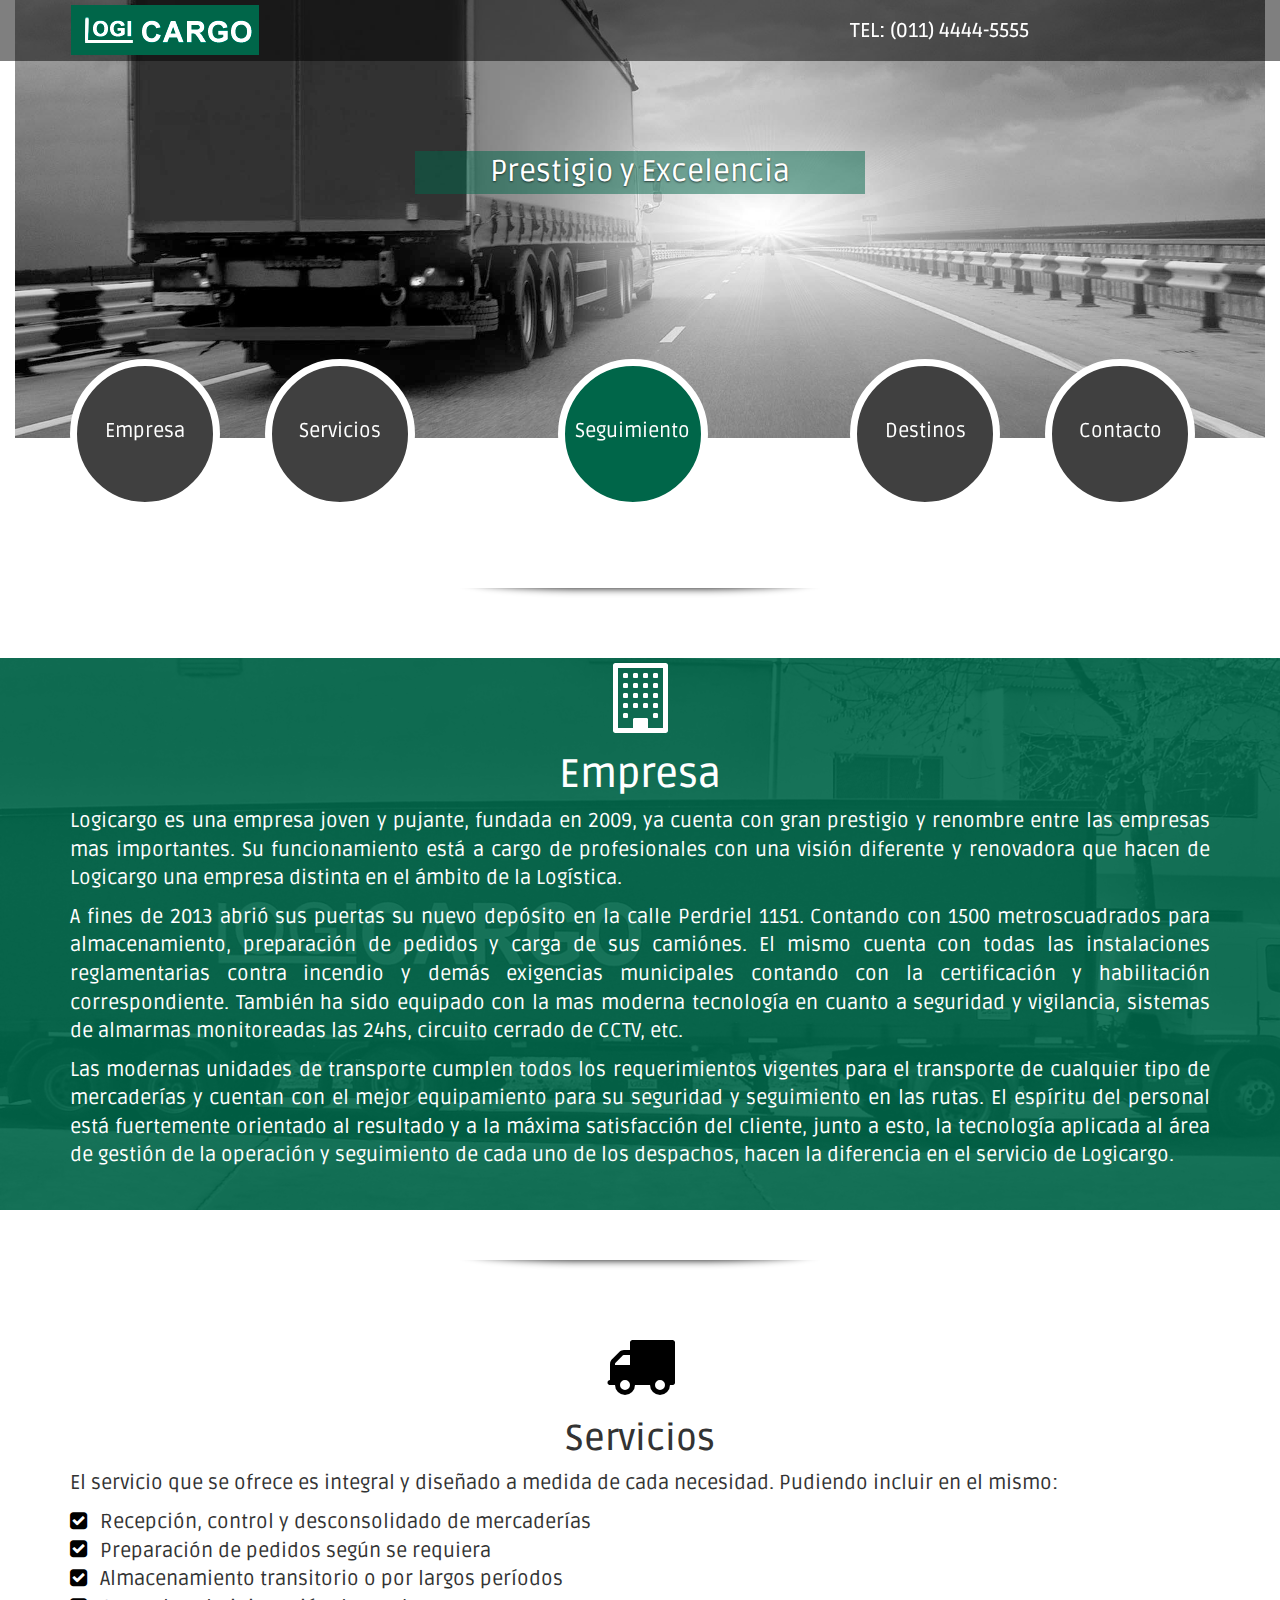
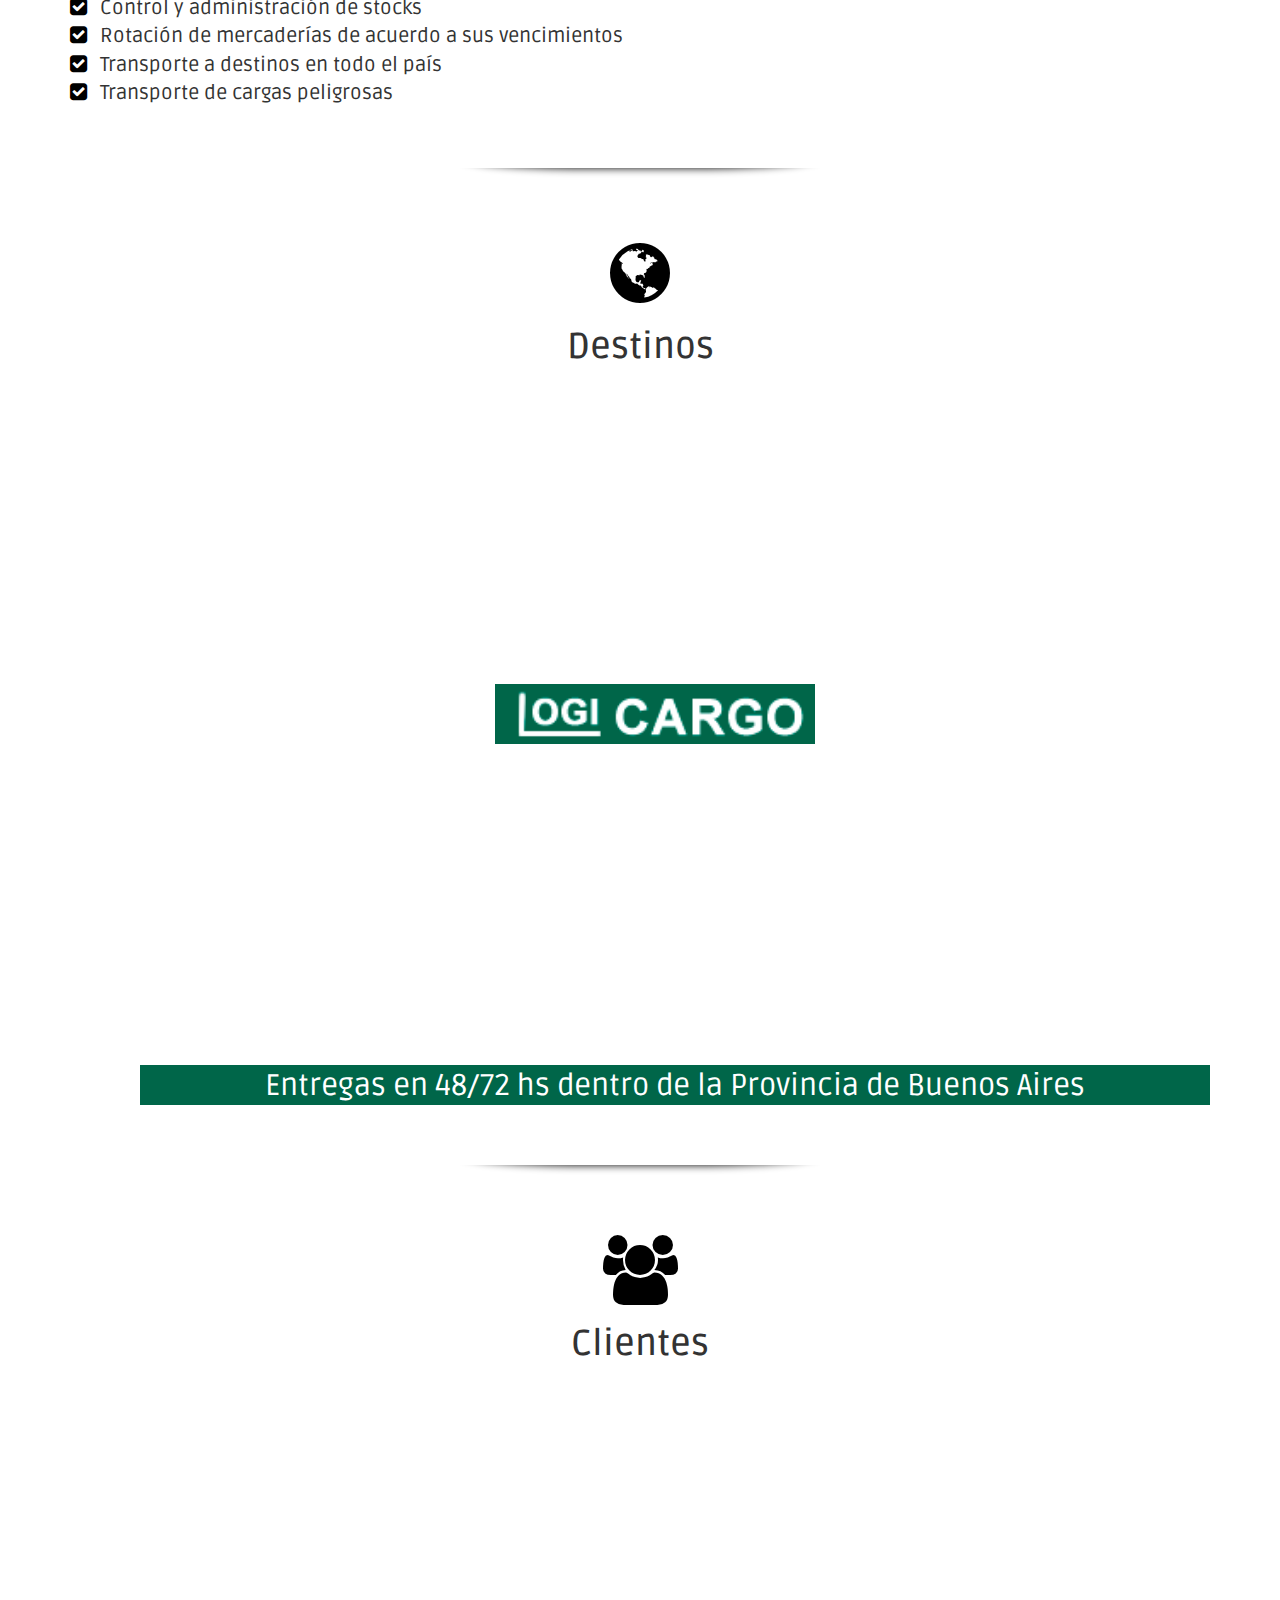
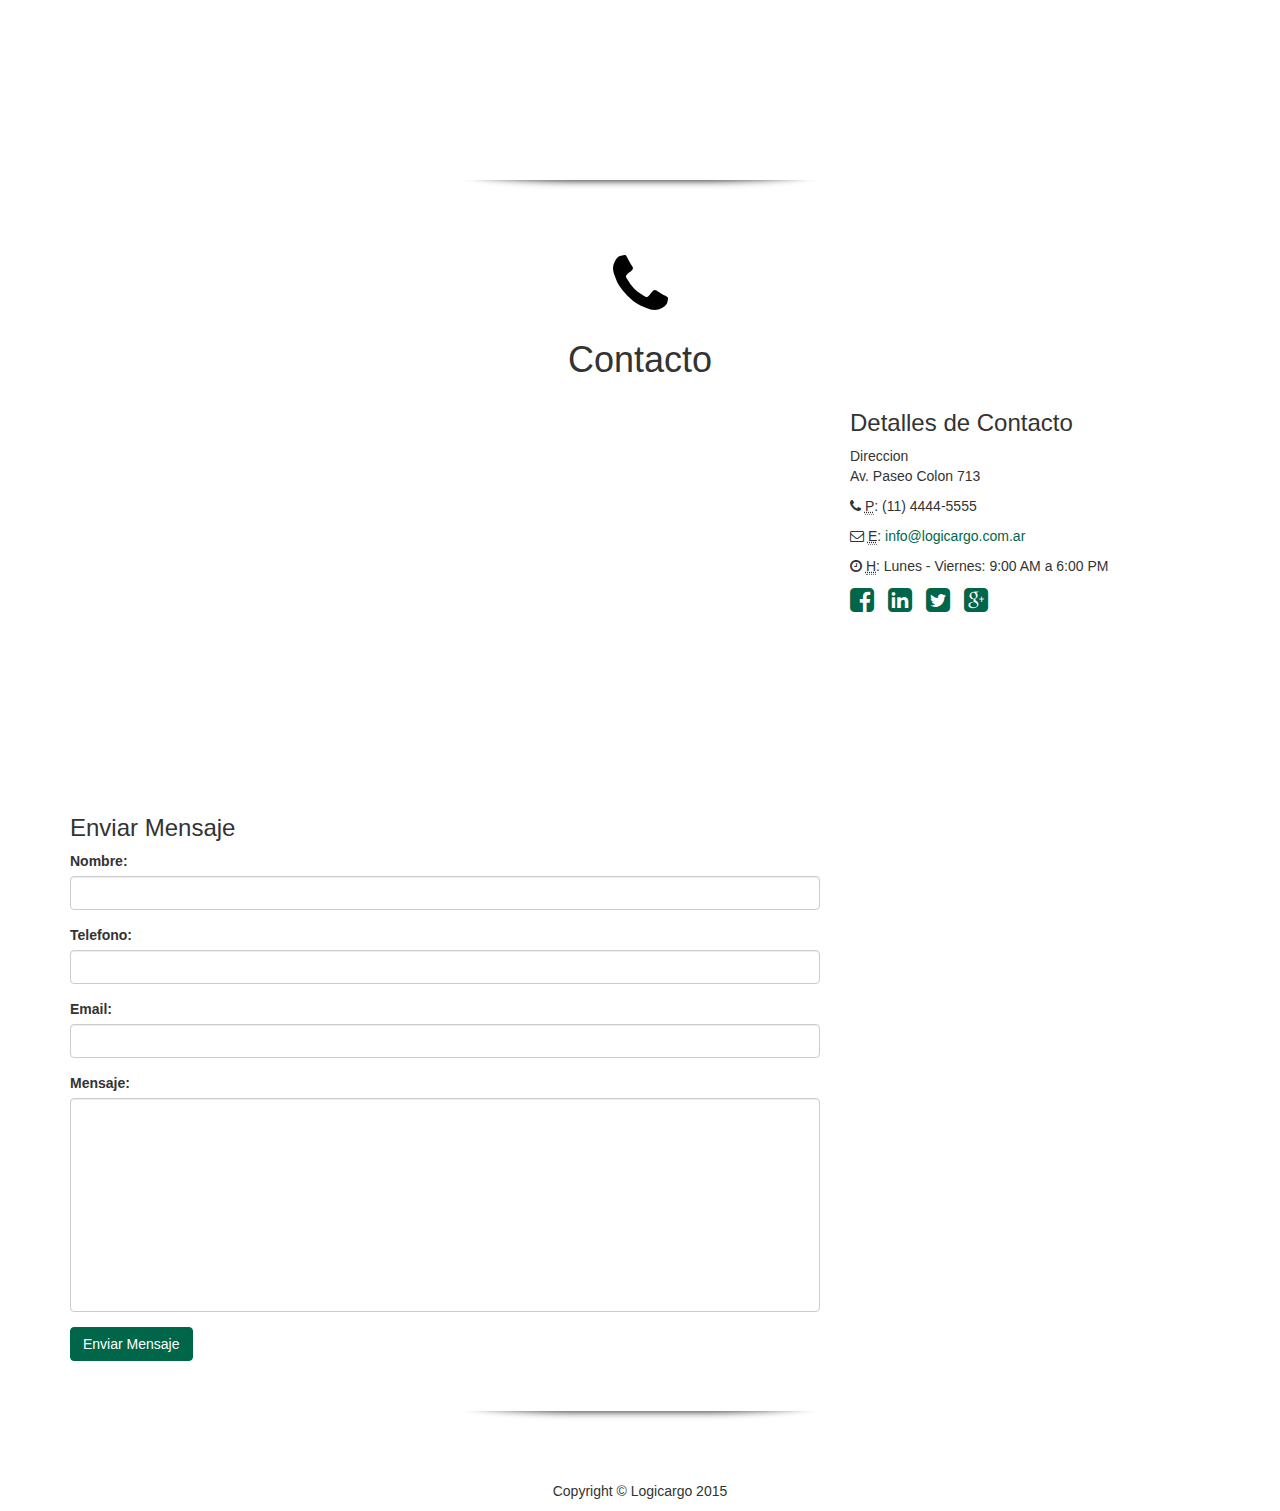
==== commit 4c93e9ec: "cuarta fila de logos de clientes" ====
--- a/index.htm
+++ b/index.htm
@@ -283,45 +283,97 @@
 					</div>
 					<div class="row">
 						<div class="col-md-2 lujan mainser">
-							<div class="centered">
+							<div class="centered logo-cliente">
+								<img src="img/lujan.png" alt="">
 							</div>
 						</div>
 						<div class="col-md-2 affinia mainser">
-							<div class="centered">
+							<div class="centered logo-cliente">
+								<img src="img/affinia.jpg" alt="">
 							</div>
 						</div>
 						<div class="col-md-2 fv mainser">
-							<div class="centered">
+							<div class="centered logo-cliente">
+								<img src="img/fv.jpg" alt="">
 							</div>							
 						</div>
 						<div class="col-md-2 iberia mainser">
-							<div class="centered">
+							<div class="centered logo-cliente">
+								<img src="img/iberia.gif" alt="">
 							</div>							
 						</div>
 						<div class="col-md-2 plenario mainser">
-							<div class="centered">
+							<div class="centered logo-cliente">
+								<img src="img/plenario.jpg" alt="">
 							</div>							
 						</div>
 						<div class="col-md-2 reckitt mainser">
-							<div class="centered">
-							</div>							
-						</div>
-					</div>
-					<div class="row">
-						<div class="col-md-3 sealy mainser">
-							<div class="centered">
-							</div>
-						</div>
-						<div class="col-md-3 bedtime mainser">
-							<div class="centered">
-							</div>
-						</div>
-						<div class="col-md-3 sagemuller mainser">
-							<div class="centered">
-							</div>							
-						</div>
-						<div class="col-md-3 potigian mainser">
-							<div class="centered">
+							<div class="centered logo-cliente">
+								<img src="img/reckitt.png" alt="">
+							</div>							
+						</div>
+					</div>
+					<div class="row">
+						<div class="col-md-2 sealy mainser">
+							<div class="centered logo-cliente">
+								<img src="img/sealy.gif" alt="">
+							</div>
+						</div>
+						<div class="col-md-2 sagemuller mainser">
+							<div class="centered logo-cliente">
+								<img src="img/sagemuller.jpg" alt="">
+							</div>							
+						</div>
+						<div class="col-md-2 potigian mainser">
+							<div class="centered logo-cliente">
+								<img src="img/potigian.png" alt="">
+							</div>							
+						</div>
+						<div class="col-md-2 tigre mainser">
+							<div class="centered logo-cliente">
+								<img src="img/tigre.jpg" alt="">
+							</div>
+						</div>
+						<div class="col-md-2 rigolleau mainser">
+							<div class="centered logo-cliente">
+								<img src="img/rigolleau.jpg" alt="">
+							</div>							
+						</div>
+						<div class="col-md-2 timbo mainser">
+							<div class="centered logo-cliente">
+								<img src="img/timbo.jpg" alt="">
+							</div>							
+						</div>
+					</div>
+					<div class="row">
+						<div class="col-md-2 riera mainser">
+							<div class="centered logo-cliente">
+								<img src="img/riera.jpg" alt="">
+							</div>
+						</div>
+						<div class="col-md-2 cinco-hispanos mainser">
+							<div class="centered logo-cliente">
+								<img src="img/cinco-hispanos.jpg" alt="">
+							</div>							
+						</div>
+						<div class="col-md-2 molino-canuelas mainser">
+							<div class="centered logo-cliente">
+								<img src="img/molino-canuelas.jpg" alt="">
+							</div>							
+						</div>
+						<div class="col-md-2 chandon mainser">
+							<div class="centered logo-cliente">
+								<img src="img/chandon.gif" alt="">
+							</div>
+						</div>
+						<div class="col-md-2 philips mainser">
+							<div class="centered logo-cliente">
+								<img src="img/philips.gif" alt="">
+							</div>							
+						</div>
+						<div class="col-md-2 sud-americana mainser">
+							<div class="centered logo-cliente">
+								<img src="img/sud-americana.jpg" alt="">
 							</div>							
 						</div>
 					</div>
--- a/css/logicargo.css
+++ b/css/logicargo.css
@@ -395,4 +395,6 @@
 
 .logo-cliente img {
     height: 65px;
+    max-width: 100%;
+    margin: 10px 0;
 }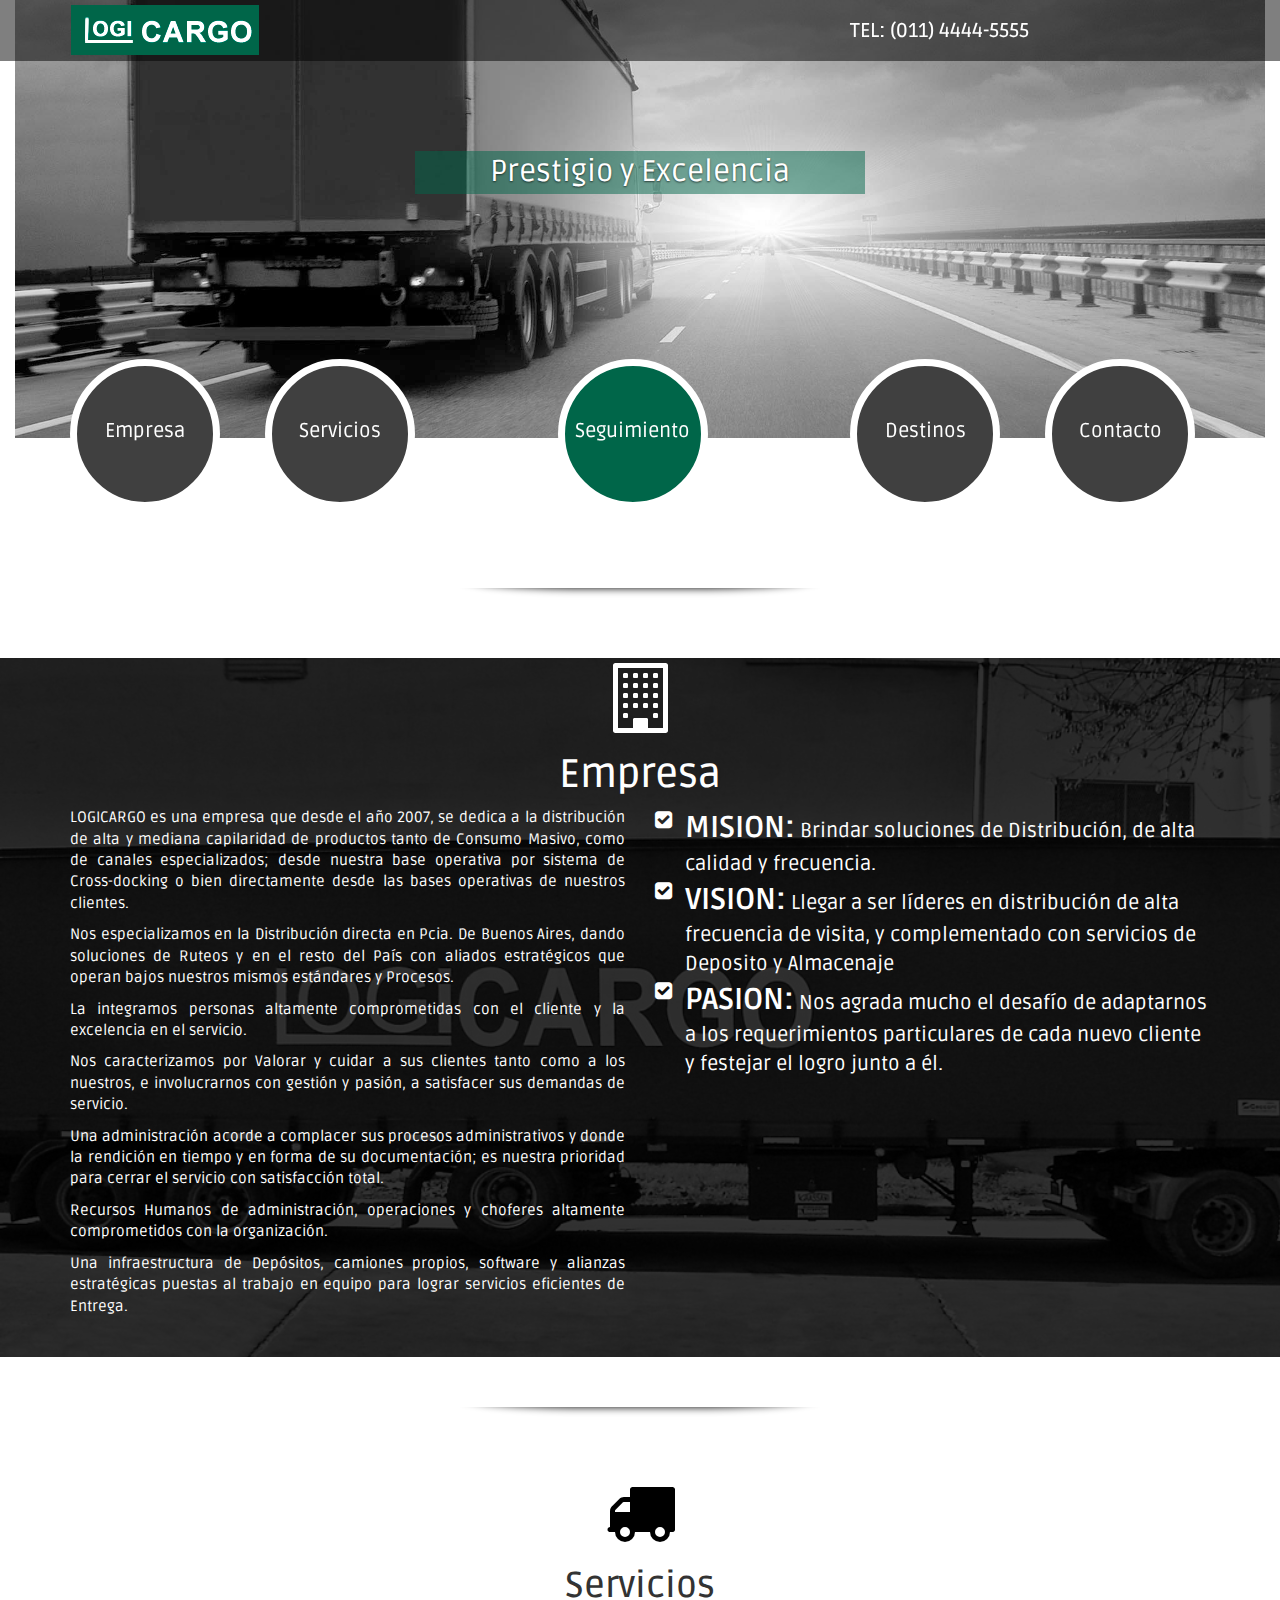
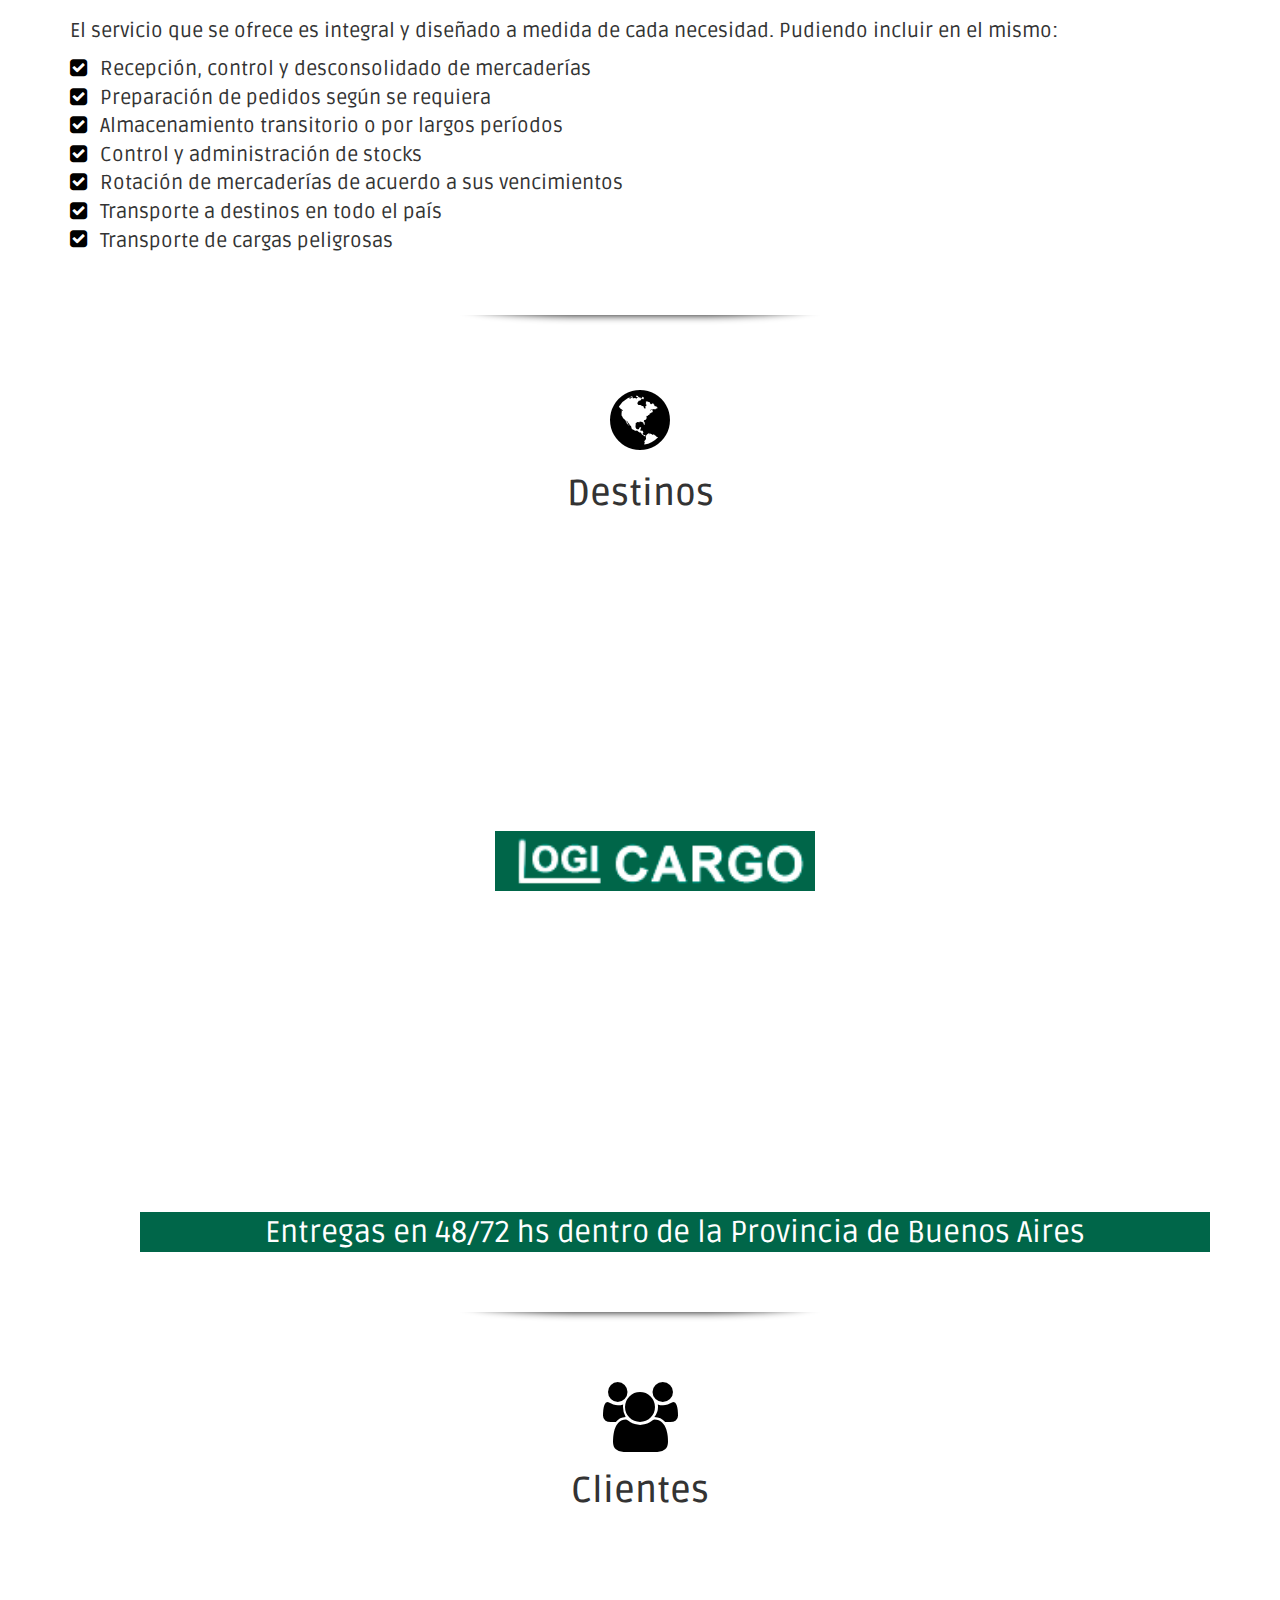
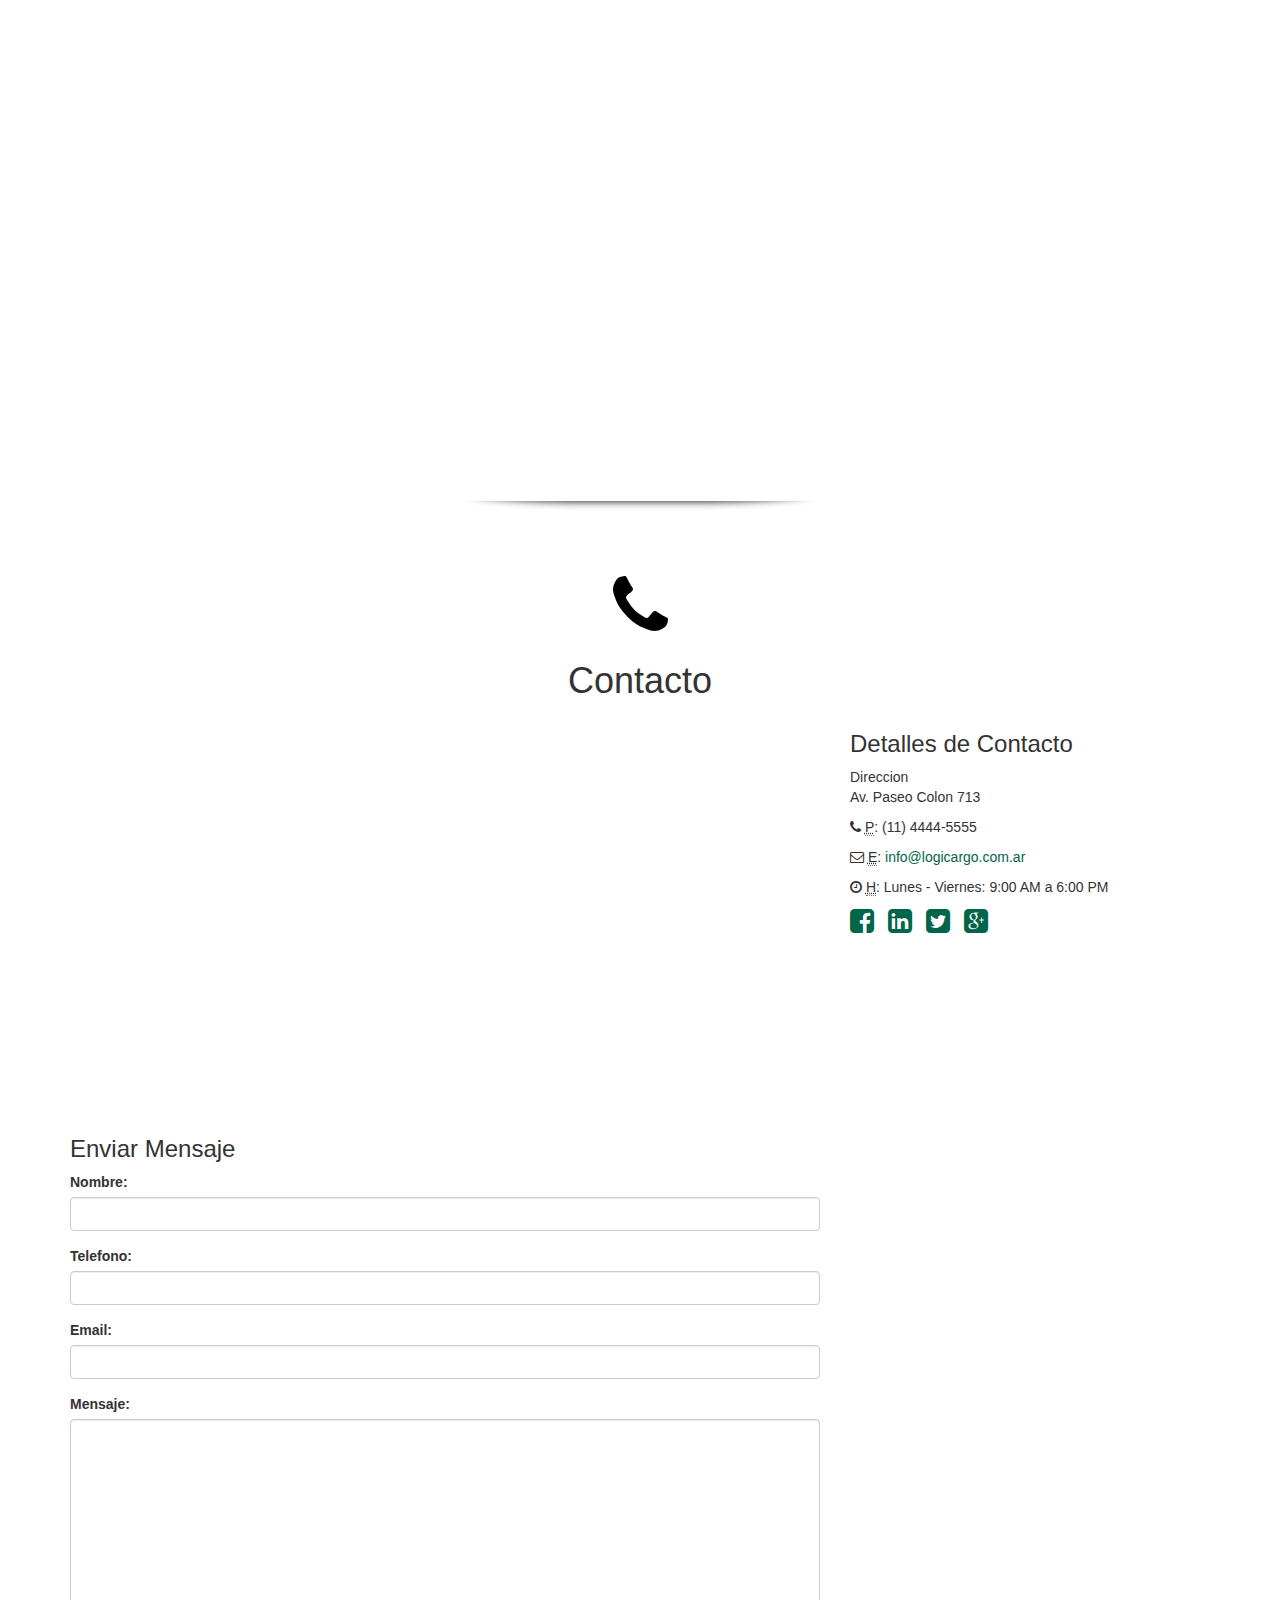
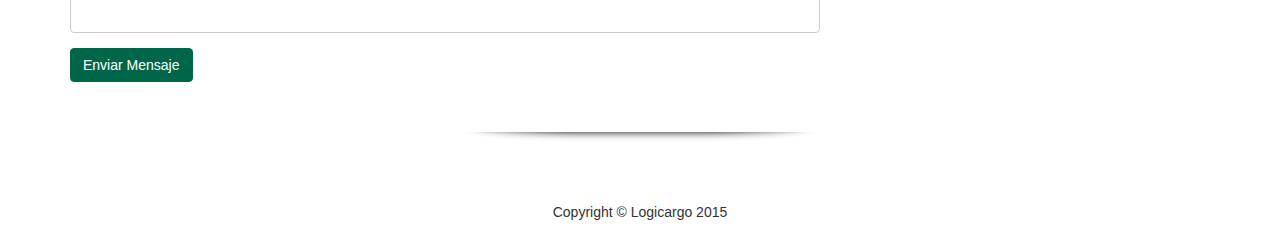
==== commit 17a76d8b: "actualizacion de los datos de la empresa" ====
--- a/index.htm
+++ b/index.htm
@@ -106,15 +106,27 @@
 							<i class="fa fa-building-o fa-5x"></i>					
 						</div>
 						<h1>Empresa</h1>
-						<p>Logicargo es una empresa joven y pujante, fundada en 2009, ya cuenta con gran prestigio y renombre entre las empresas mas importantes. Su funcionamiento está a cargo de profesionales con una visión diferente y renovadora que hacen de Logicargo una empresa distinta en el ámbito de la Logística.</p>
-						<p>A fines de 2013 abrió sus puertas su nuevo depósito en la calle Perdriel 1151. Contando con 1500 metroscuadrados para almacenamiento, preparación de pedidos y carga de sus camiónes. El mismo cuenta con todas las instalaciones reglamentarias contra incendio y demás exigencias municipales contando con la certificación y habilitación correspondiente. También ha sido equipado con la mas moderna tecnología en cuanto a seguridad y vigilancia, sistemas de almarmas monitoreadas las 24hs, circuito cerrado de CCTV, etc.</p>
-						<p>Las modernas unidades de transporte cumplen todos los requerimientos vigentes para el transporte de cualquier tipo de mercaderías y cuentan con el mejor equipamiento para su seguridad y seguimiento en las rutas.
-						El espíritu del personal está fuertemente orientado al resultado y a la máxima satisfacción del cliente, junto a esto, la tecnología aplicada al área de gestión de la operación y seguimiento de cada uno de los despachos, hacen la diferencia en el servicio de Logicargo.
-						</p>
-					</div>
-			</div>
-			</div>
-
+						<div class="row">
+							<div class="col-md-6">
+								<p>LOGICARGO es una empresa que desde el año 2007, se dedica a la distribución de alta y mediana capilaridad de productos tanto de Consumo Masivo, como de canales especializados; desde nuestra base operativa por sistema de Cross-docking o bien directamente desde las bases operativas de nuestros clientes.</p>
+								<p>Nos especializamos en la Distribución directa en Pcia. De Buenos Aires, dando soluciones de Ruteos y en el resto del País con aliados estratégicos que operan bajos nuestros mismos estándares y Procesos.</p>
+								<p>La integramos personas altamente comprometidas con el cliente y la excelencia en el servicio.</p>
+								<p>Nos caracterizamos por Valorar y cuidar a sus clientes tanto como a los nuestros, e involucrarnos con gestión y pasión, a satisfacer sus demandas de servicio.</p>
+								<p>Una administración acorde a complacer sus procesos administrativos y donde la rendición en tiempo y en forma de su documentación; es nuestra prioridad para cerrar el servicio con satisfacción total.</p>
+								<p>Recursos Humanos de administración, operaciones y choferes altamente comprometidos con la organización.</p>
+								<p>Una infraestructura de Depósitos, camiones propios, software y alianzas estratégicas puestas al trabajo en equipo para lograr servicios eficientes de Entrega.</p>
+							</div>
+							<div class="col-md-6">
+								<ul class="fa-ul">
+								  <li><i class="fa-li fa fa-check-square"></i><b>MISION:</b> Brindar soluciones de Distribución, de alta calidad y frecuencia.</li>
+								  <li><i class="fa-li fa fa-check-square"></i><b>VISION:</b> Llegar a ser líderes en distribución de alta frecuencia de visita, y complementado con servicios de Deposito y Almacenaje</li>
+								  <li><i class="fa-li fa fa-check-square"></i><b>PASION:</b> Nos agrada mucho el desafío de adaptarnos a los requerimientos particulares de cada nuevo cliente y festejar el logro junto a él.</li>
+								</ul>
+							</div>
+						</div>
+					</div>
+				</div>
+			</div>
 		</div>
 	</div>
 
@@ -277,7 +289,7 @@
 						</div>
 						<div class="col-md-2 amanda mainser">
 							<div class="centered logo-cliente">
-								<img src="img/amanda.png" alt="">
+								<img src="img/la-cachuera.png" alt="">
 							</div>							
 						</div>
 					</div>
@@ -374,6 +386,55 @@
 						<div class="col-md-2 sud-americana mainser">
 							<div class="centered logo-cliente">
 								<img src="img/sud-americana.jpg" alt="">
+							</div>							
+						</div>
+					</div>
+					<div class="row">
+						<div class="col-md-2 las-marias mainser">
+							<div class="centered logo-cliente">
+								<img src="img/las-marias.jpg" alt="">
+							</div>
+						</div>
+						<div class="col-md-2 tradelog mainser">
+							<div class="centered logo-cliente">
+								<img src="img/tradelog.jpg" alt="">
+							</div>							
+						</div>
+						<div class="col-md-2 exo-logistica mainser">
+							<div class="centered logo-cliente">
+								<img src="img/exo-logistica.gif" alt="">
+							</div>							
+						</div>
+						<div class="col-md-2 cannon mainser">
+							<div class="centered logo-cliente">
+								<img src="img/cannon.jpg" alt="">
+							</div>
+						</div>
+						<div class="col-md-2 san-huberto mainser">
+							<div class="centered logo-cliente">
+								<img src="img/san-huberto.jpg" alt="">
+							</div>							
+						</div>
+						<div class="col-md-2 dos-anclas mainser">
+							<div class="centered logo-cliente">
+								<img src="img/dos-anclas.jpg" alt="">
+							</div>							
+						</div>
+					</div>
+					<div class="row">
+						<div class="col-md-4 las-gargano mainser">
+							<div class="centered logo-cliente">
+								<img src="img/gargano.jpg" alt="">
+							</div>
+						</div>
+						<div class="col-md-4 ips mainser">
+							<div class="centered logo-cliente">
+								<img src="img/ips.gif" alt="">
+							</div>							
+						</div>
+						<div class="col-md-4 georgalos mainser">
+							<div class="centered logo-cliente">
+								<img src="img/georgalos.png" alt="">
 							</div>							
 						</div>
 					</div>
--- a/css/logicargo.css
+++ b/css/logicargo.css
@@ -156,7 +156,10 @@
 }
 
 #empresa .container-empresa {
+ /*
     background-color: rgba(0,102,73,0.9); 
+ */
+    background-color: rgba(0, 0, 0, 0.8); 
     padding-top: 5px;
     padding-bottom: 30px;
 }
@@ -173,9 +176,24 @@
 
 #empresa p {
     color: #ffffff;
+    font-size: 15px;
+    text-align: justify;
+}
+
+#empresa .fa-li {
+    text-align: center;
+    color: #ffffff;
+}
+
+#empresa li {
+    color: #ffffff;
     font-size: 20px;
-    text-align: justify;
-}
+}
+
+#empresa li b{
+    font-size: 30px;
+}
+
 
 /*
 * CSS Servicios
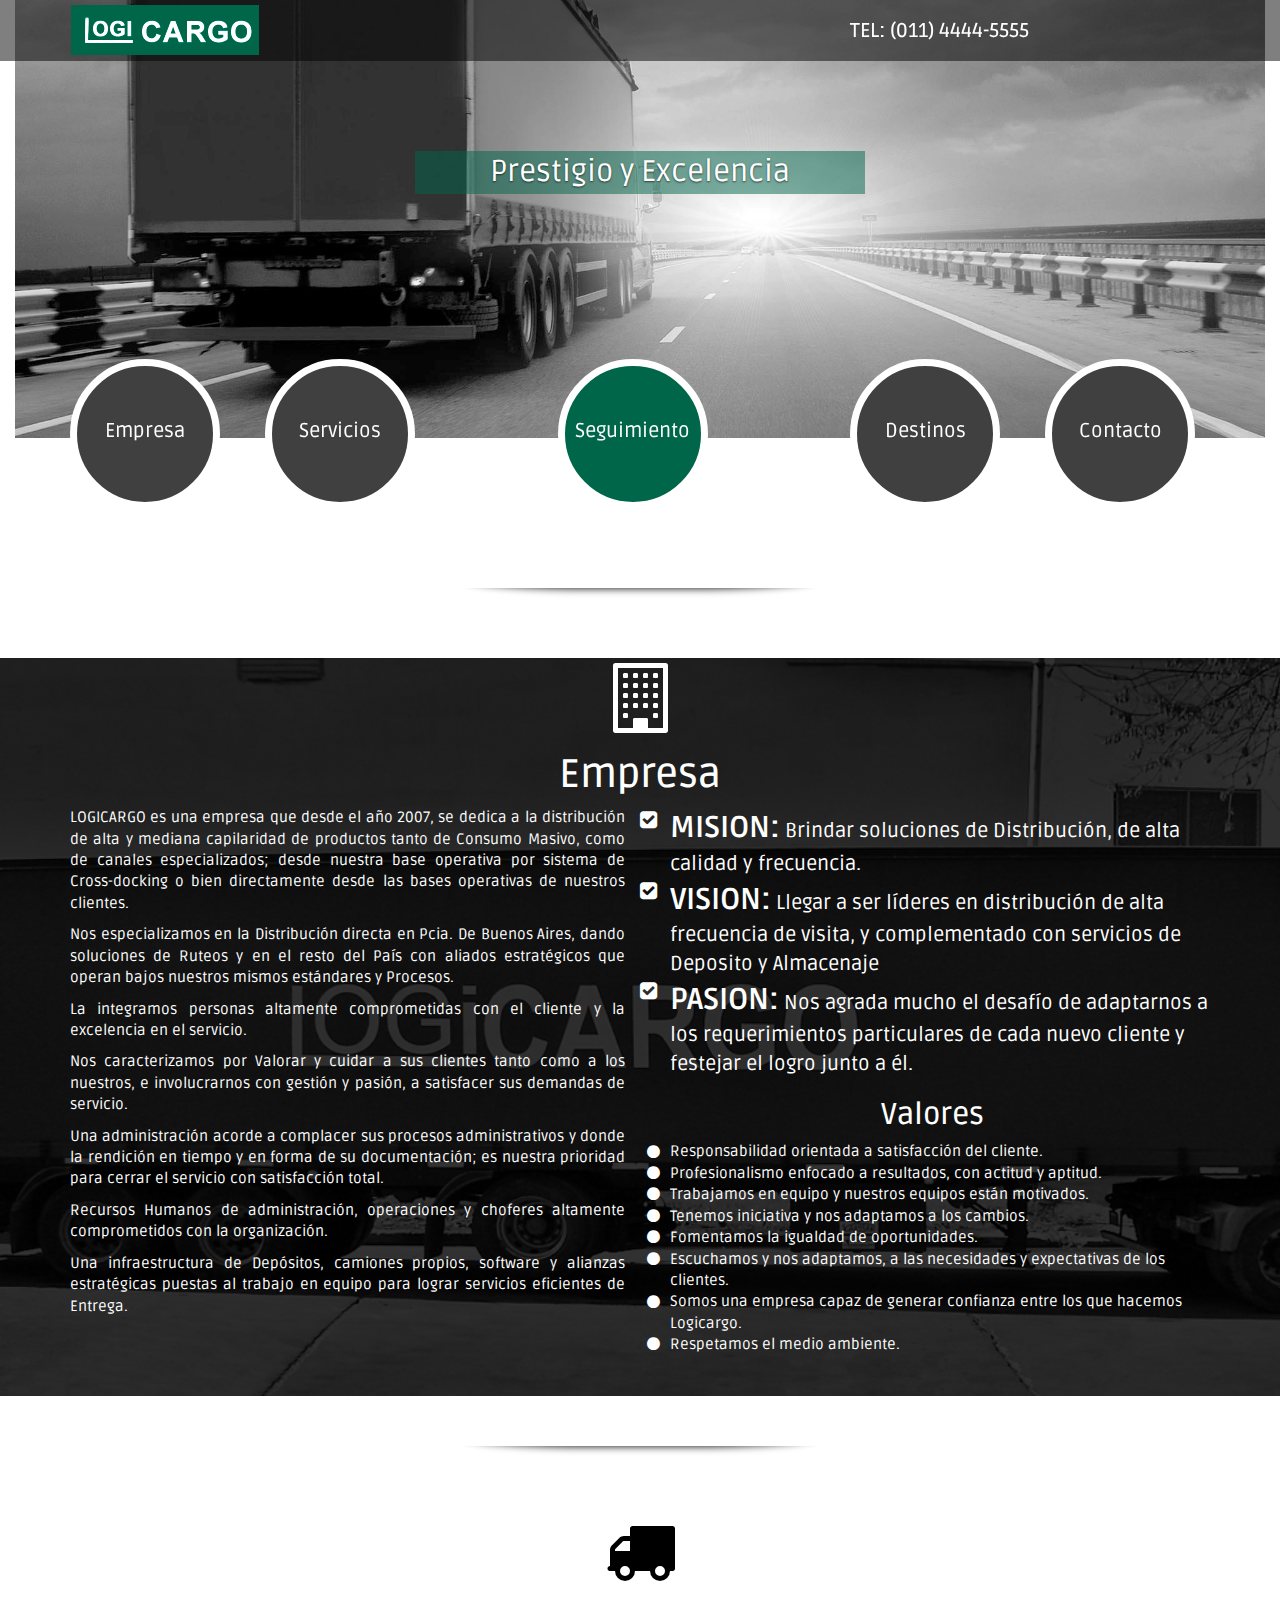
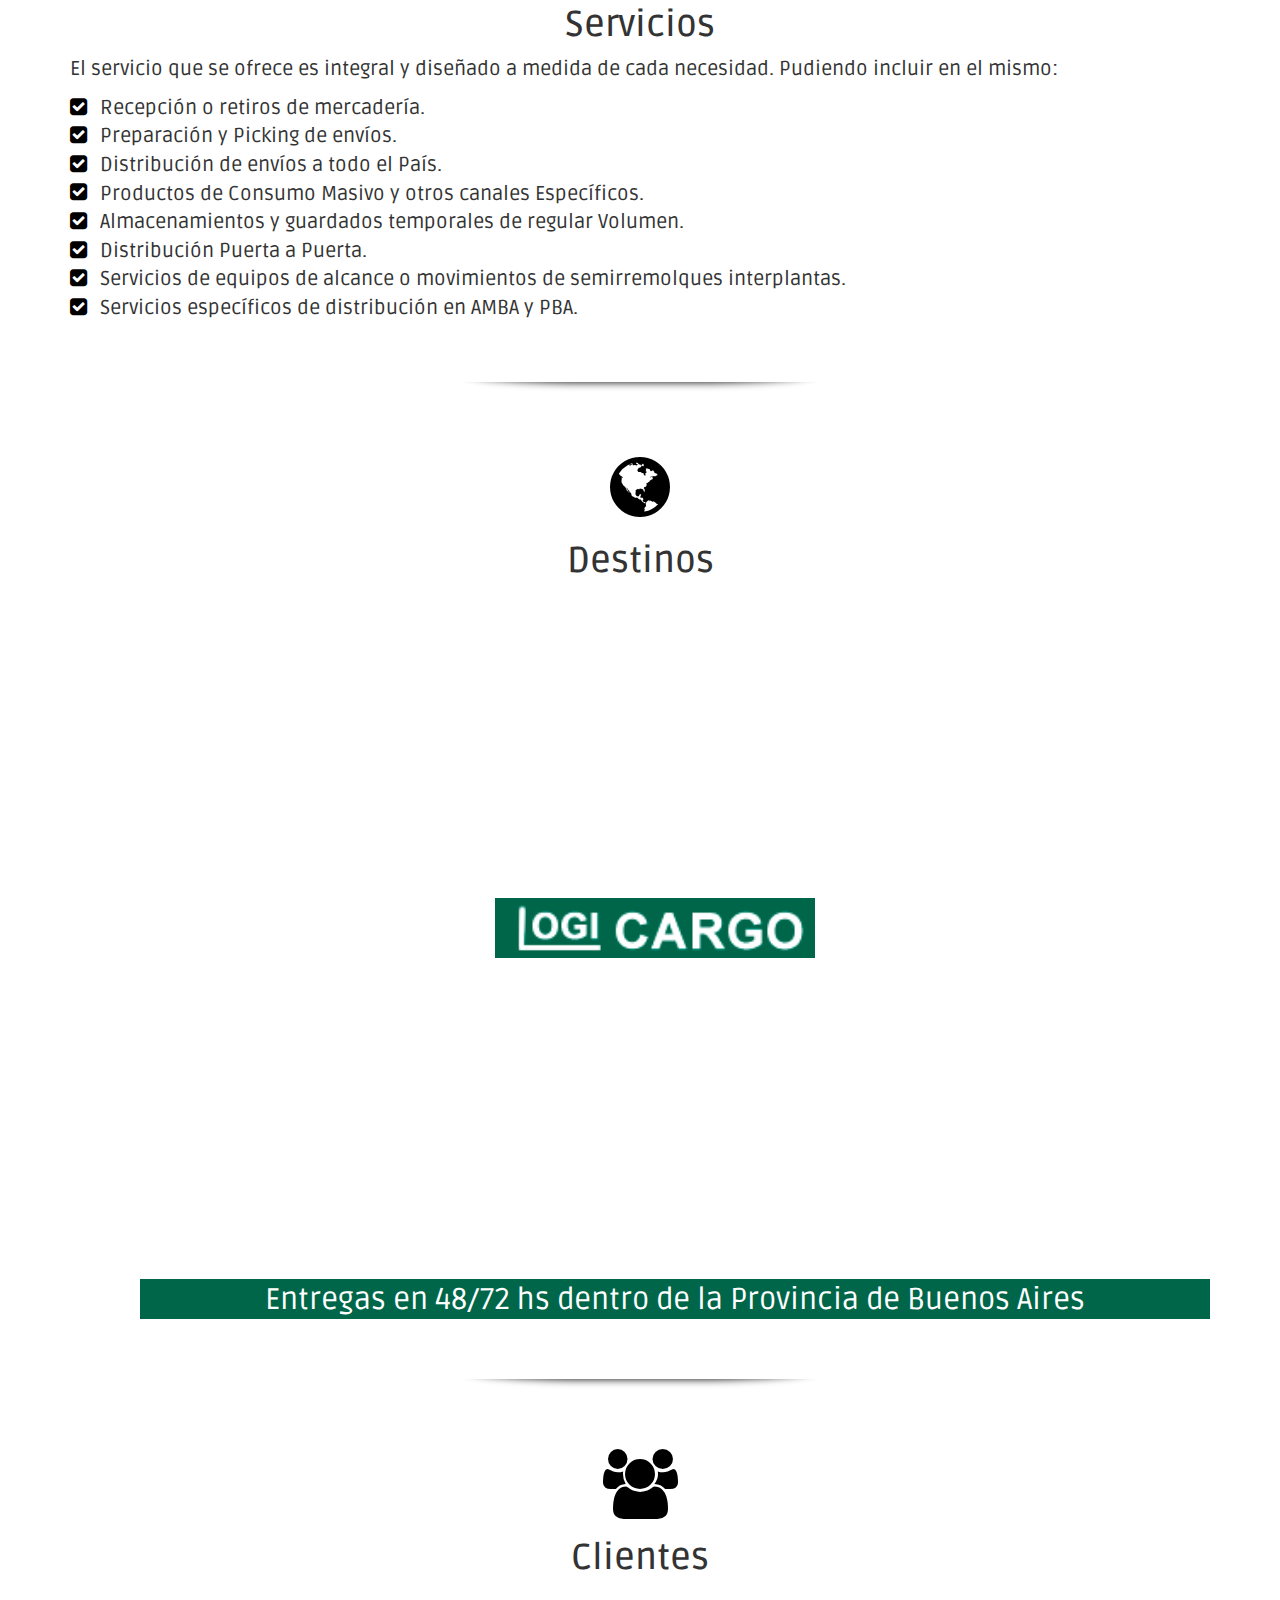
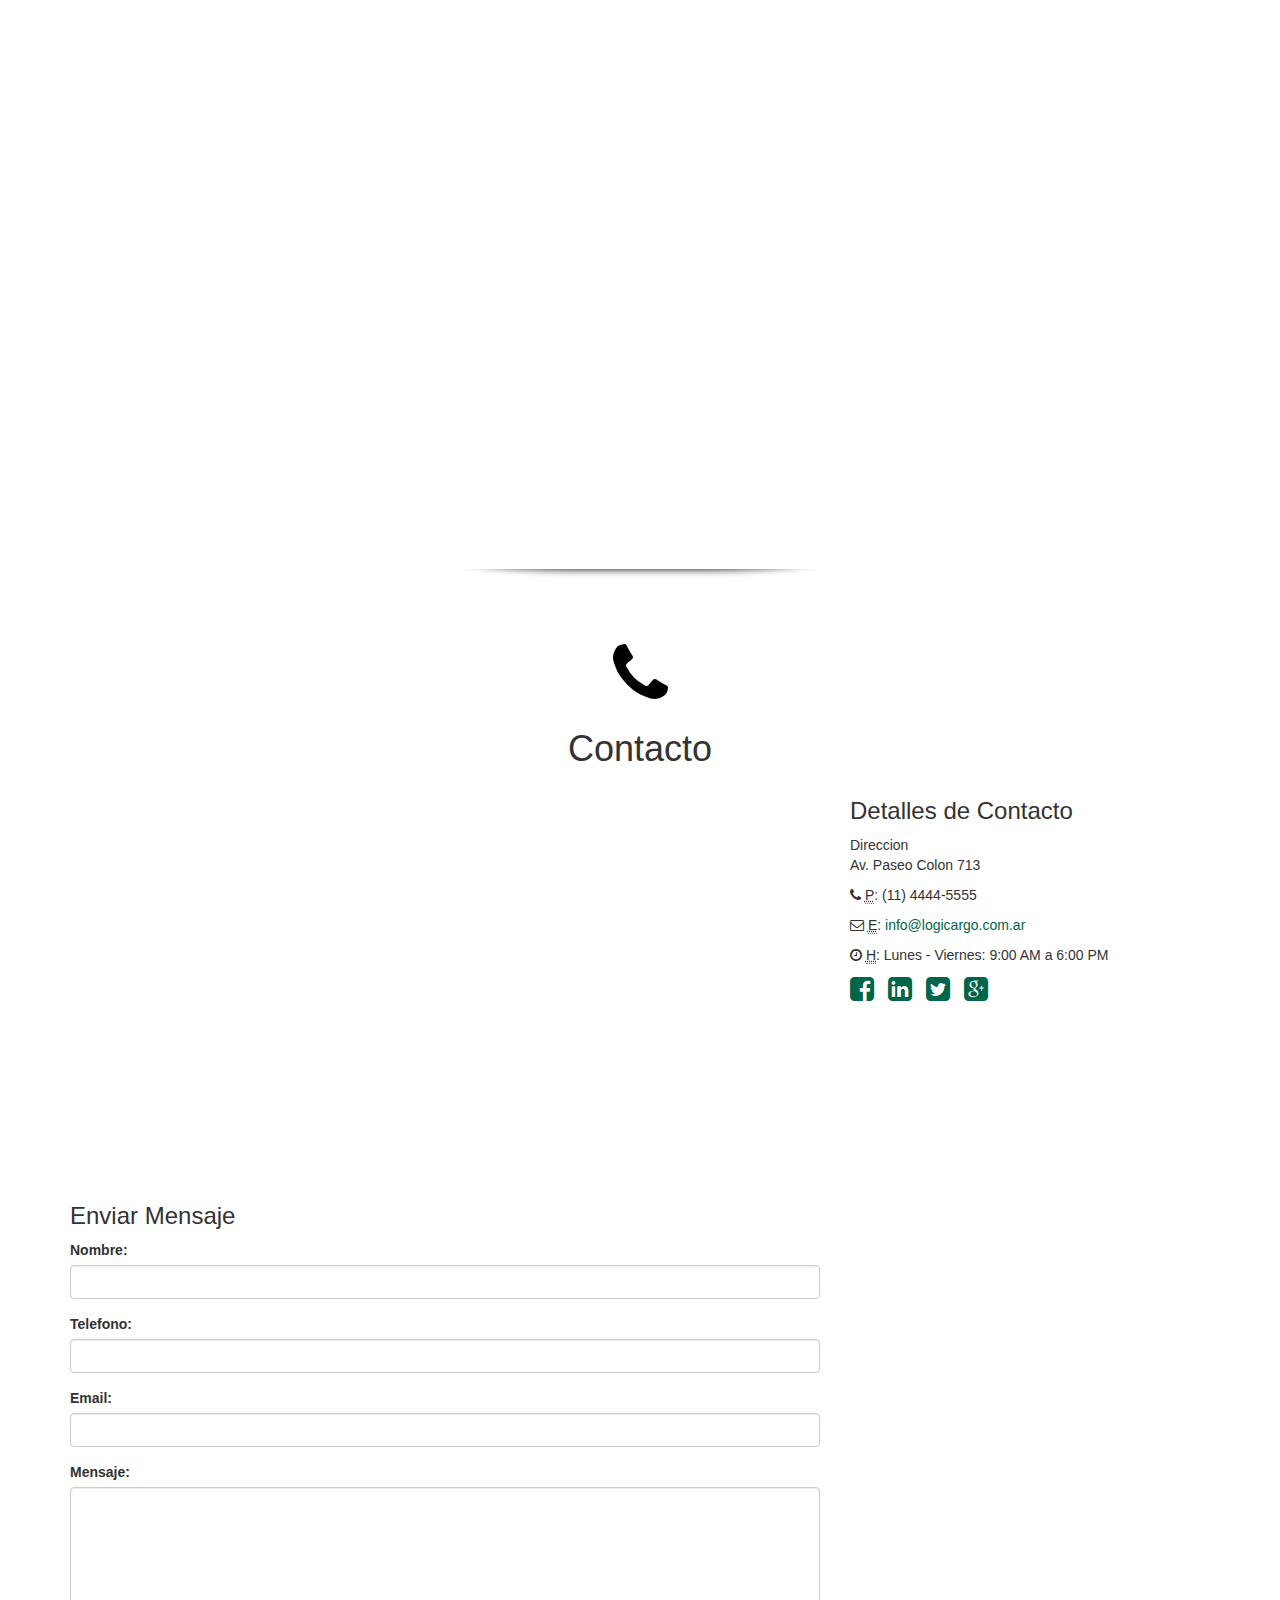
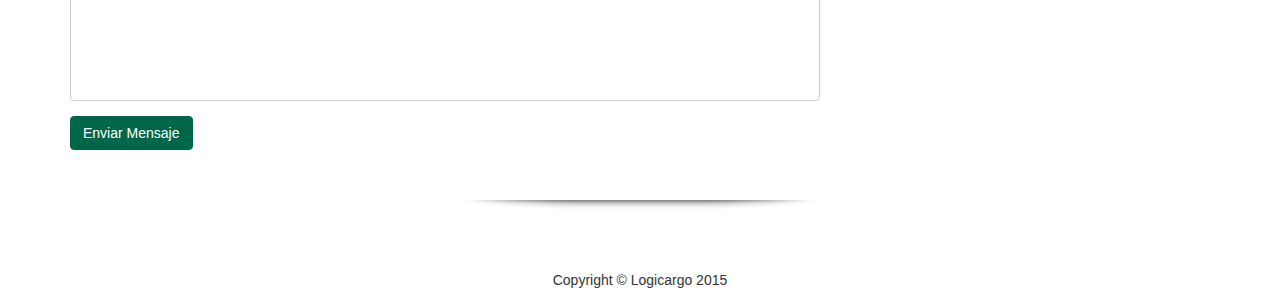
==== commit 79091dbb: "se agrega lista de valores" ====
--- a/index.htm
+++ b/index.htm
@@ -10,6 +10,7 @@
 	<link rel="stylesheet" href="css/animations.css">
 	<link rel="stylesheet" href="font-awesome/css/font-awesome.min.css">
 	<link rel="stylesheet" href="http://fonts.googleapis.com/css?family=Ruda">
+	<link rel='stylesheet' href='http://fonts.googleapis.com/css?family=Merriweather'>
 	<script src="//ajax.googleapis.com/ajax/libs/jquery/2.1.1/jquery.min.js"></script>
 	<script src="js/jquery.newsTicker.js"></script>
 </head>
@@ -117,11 +118,26 @@
 								<p>Una infraestructura de Depósitos, camiones propios, software y alianzas estratégicas puestas al trabajo en equipo para lograr servicios eficientes de Entrega.</p>
 							</div>
 							<div class="col-md-6">
-								<ul class="fa-ul">
-								  <li><i class="fa-li fa fa-check-square"></i><b>MISION:</b> Brindar soluciones de Distribución, de alta calidad y frecuencia.</li>
-								  <li><i class="fa-li fa fa-check-square"></i><b>VISION:</b> Llegar a ser líderes en distribución de alta frecuencia de visita, y complementado con servicios de Deposito y Almacenaje</li>
-								  <li><i class="fa-li fa fa-check-square"></i><b>PASION:</b> Nos agrada mucho el desafío de adaptarnos a los requerimientos particulares de cada nuevo cliente y festejar el logro junto a él.</li>
-								</ul>
+								<div class="row mision-vision">
+									<ul class="fa-ul">
+									  <li><i class="fa-li fa fa-check-square"></i><b>MISION:</b> Brindar soluciones de Distribución, de alta calidad y frecuencia.</li>
+									  <li><i class="fa-li fa fa-check-square"></i><b>VISION:</b> Llegar a ser líderes en distribución de alta frecuencia de visita, y complementado con servicios de Deposito y Almacenaje</li>
+									  <li><i class="fa-li fa fa-check-square"></i><b>PASION:</b> Nos agrada mucho el desafío de adaptarnos a los requerimientos particulares de cada nuevo cliente y festejar el logro junto a él.</li>
+									</ul>
+								</div>
+								<div class="row valores">
+									<h4 class="centered">Valores</h4>
+									<ul class="fa-ul">
+									  <li><i class="fa-li fa fa-circle"></i>Responsabilidad orientada a satisfacción del cliente.</li>
+									  <li><i class="fa-li fa fa-circle"></i>Profesionalismo enfocado a resultados, con actitud y aptitud.</li>
+									  <li><i class="fa-li fa fa-circle"></i>Trabajamos en equipo y nuestros equipos están motivados.</li>
+									  <li><i class="fa-li fa fa-circle"></i>Tenemos iniciativa y nos adaptamos a los cambios.</li>
+									  <li><i class="fa-li fa fa-circle"></i>Fomentamos la igualdad de oportunidades.</li>
+									  <li><i class="fa-li fa fa-circle"></i>Escuchamos y nos adaptamos, a las necesidades y expectativas de los clientes.</li>
+									  <li><i class="fa-li fa fa-circle"></i>Somos una empresa capaz de generar confianza entre los que hacemos Logicargo.</li>
+									  <li><i class="fa-li fa fa-circle"></i>Respetamos el medio ambiente.</li>
+									</ul>
+								</div>
 							</div>
 						</div>
 					</div>
@@ -149,13 +165,14 @@
 				<h1>Servicios</h1>
 				<p>El servicio que se ofrece es integral y diseñado a medida de cada necesidad. Pudiendo incluir en el mismo: </p>
 				<ul class="fa-ul">
-				  <li><i class="fa-li fa fa-check-square"></i>Recepción, control y desconsolidado de mercaderías</li>
-				  <li><i class="fa-li fa fa-check-square"></i>Preparación de pedidos según se requiera</li>
-				  <li><i class="fa-li fa fa-check-square"></i>Almacenamiento transitorio o por largos períodos</li>
-				  <li><i class="fa-li fa fa-check-square"></i>Control y administración de stocks</li>
-				  <li><i class="fa-li fa fa-check-square"></i>Rotación de mercaderías de acuerdo a sus vencimientos</li>
-				  <li><i class="fa-li fa fa-check-square"></i>Transporte a destinos en todo el país</li>	
-				  <li><i class="fa-li fa fa-check-square"></i>Transporte de cargas peligrosas</li>				  				  
+				  <li><i class="fa-li fa fa-check-square"></i>Recepción o retiros de mercadería.</li>
+				  <li><i class="fa-li fa fa-check-square"></i>Preparación y Picking de envíos.</li>
+				  <li><i class="fa-li fa fa-check-square"></i>Distribución de envíos a todo el País.</li>
+				  <li><i class="fa-li fa fa-check-square"></i>Productos de Consumo Masivo y otros canales Específicos.</li>
+				  <li><i class="fa-li fa fa-check-square"></i>Almacenamientos y guardados temporales de regular Volumen.</li>
+				  <li><i class="fa-li fa fa-check-square"></i>Distribución Puerta a Puerta.</li>	
+				  <li><i class="fa-li fa fa-check-square"></i>Servicios de equipos de alcance o movimientos de semirremolques interplantas.</li>	
+				  <li><i class="fa-li fa fa-check-square"></i>Servicios específicos de distribución en AMBA y PBA.</li>				  				  
 				</ul>
 			</div>
 		</div>
--- a/css/logicargo.css
+++ b/css/logicargo.css
@@ -159,7 +159,7 @@
  /*
     background-color: rgba(0,102,73,0.9); 
  */
-    background-color: rgba(0, 0, 0, 0.8); 
+    background-color: rgba(0, 0, 0, 0.8);
     padding-top: 5px;
     padding-bottom: 30px;
 }
@@ -173,6 +173,11 @@
     font-size: 40px;
 }
 
+#empresa h4 {
+    color: #ffffff;
+    font-size: 30px;
+}
+
 
 #empresa p {
     color: #ffffff;
@@ -180,20 +185,29 @@
     text-align: justify;
 }
 
-#empresa .fa-li {
-    text-align: center;
-    color: #ffffff;
-}
-
-#empresa li {
+#empresa .mision-vision .fa-li {
+    text-align: center;
+    color: #ffffff;
+}
+
+#empresa .mision-vision li {
     color: #ffffff;
     font-size: 20px;
 }
 
-#empresa li b{
+#empresa .mision-vision li b{
     font-size: 30px;
 }
 
+#empresa .valores .fa-li {
+    text-align: center;
+    color: #ffffff;
+}
+
+#empresa .valores li {
+    color: #ffffff;
+    font-size: 15px;
+}
 
 /*
 * CSS Servicios
